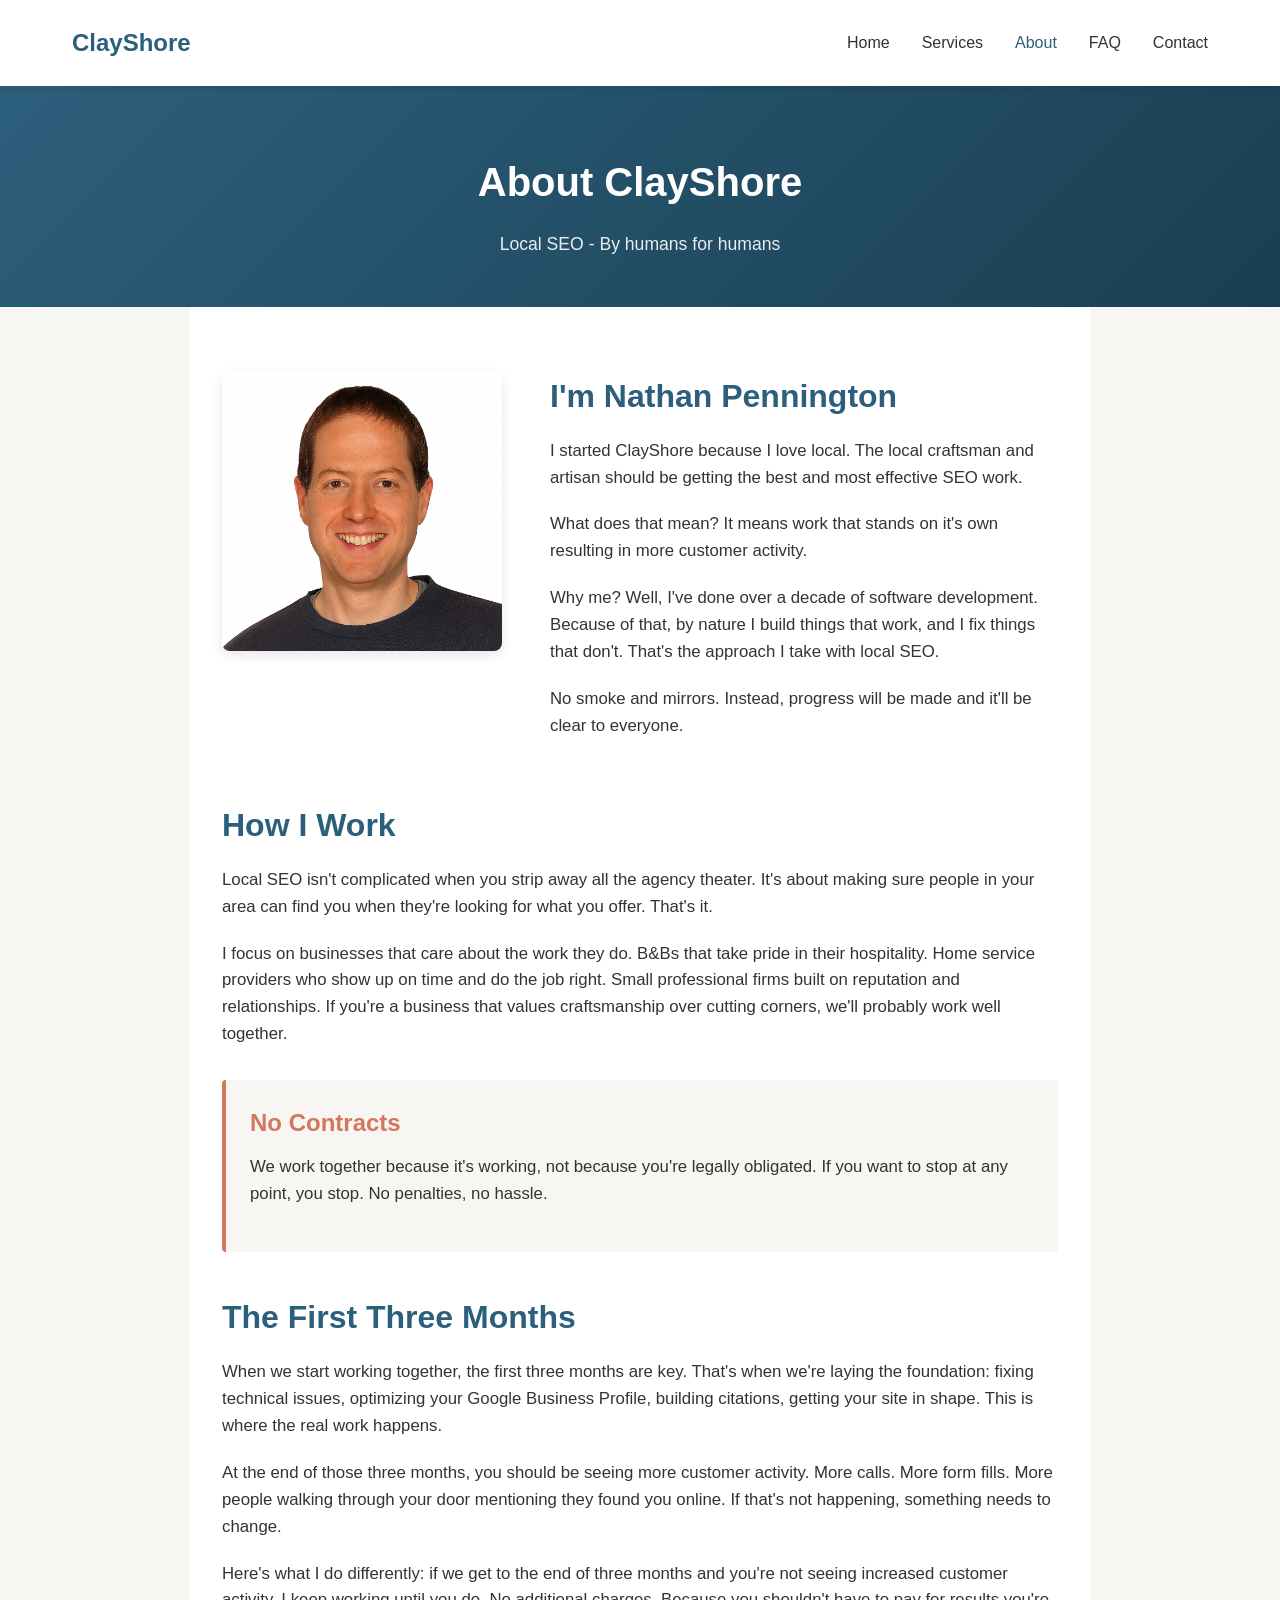
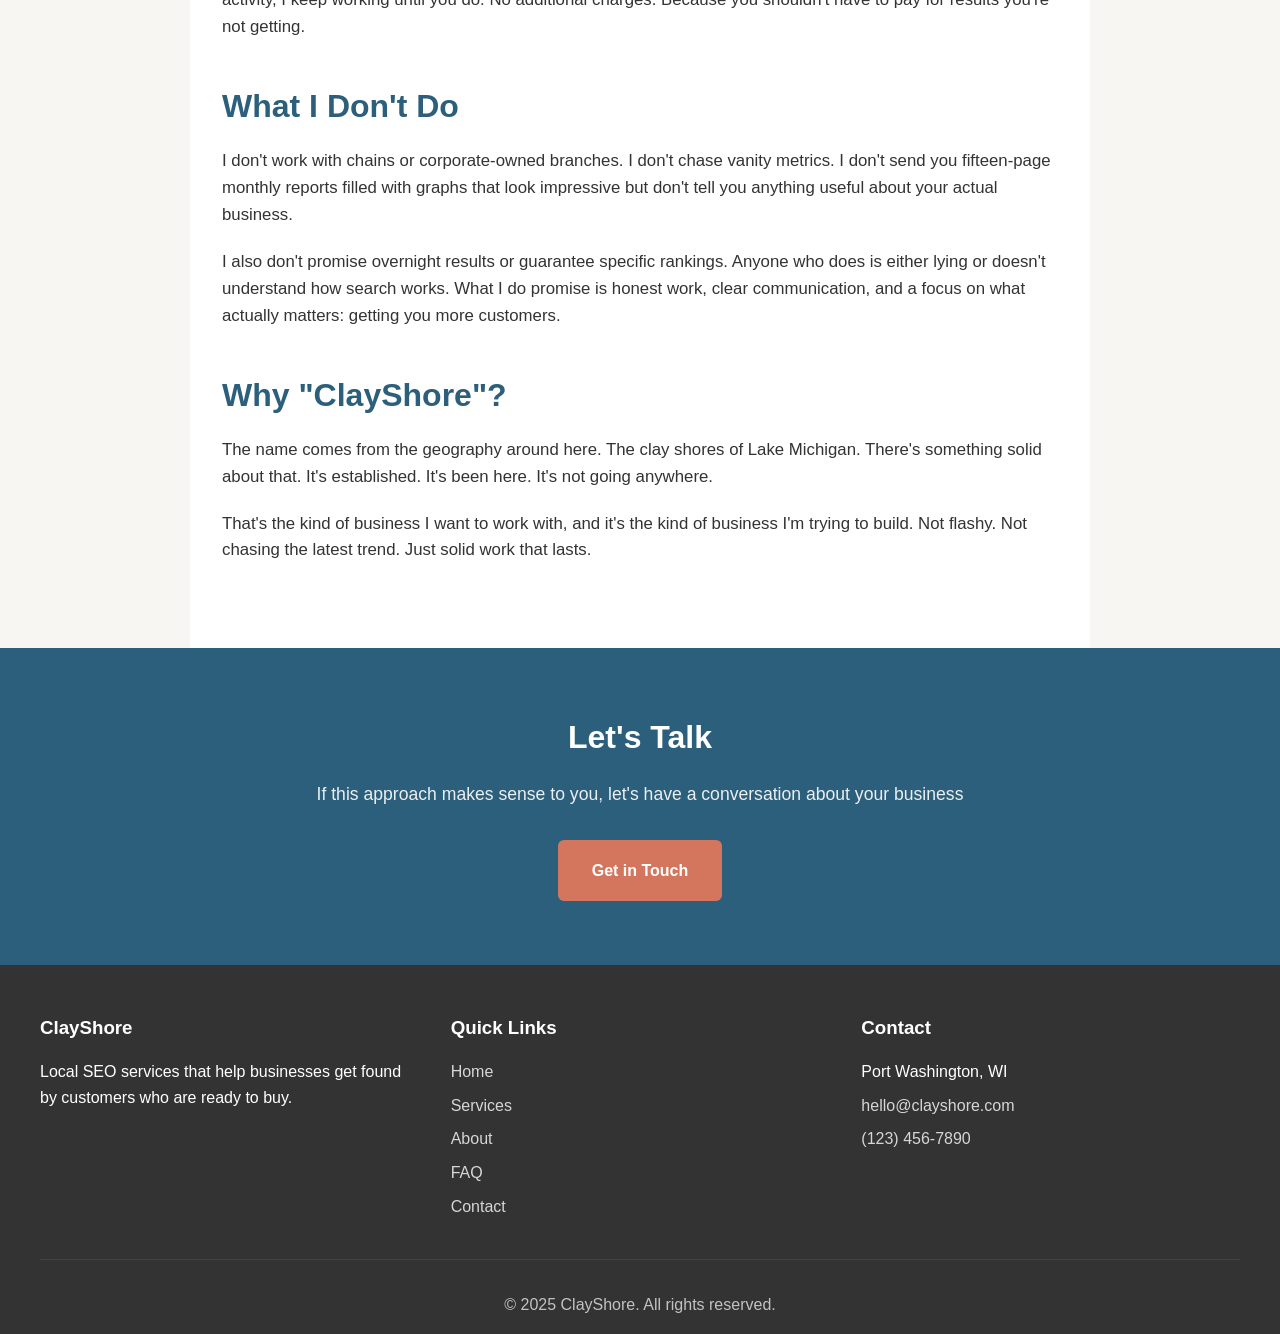
==== about.html @ 1bf5bde3 "init site" ====
<!DOCTYPE html>
<html lang="en">
<head>
    <meta charset="UTF-8">
    <meta name="viewport" content="width=device-width, initial-scale=1.0">
    <meta name="description" content="Learn about Nathan Pennington and ClayShore's approach to local SEO - no contracts, real results, and a commitment to your success.">
    <title>About | ClayShore Local SEO</title>
    <link rel="stylesheet" href="styles.css">
</head>
<body>
    <!-- ============================================
         NAVIGATION HEADER
         ============================================ -->
    <header>
        <nav>
            <a href="index.html" class="logo">ClayShore</a>
            <button class="menu-toggle" aria-label="Toggle menu">☰</button>
            <ul class="nav-links">
                <li><a href="index.html">Home</a></li>
                <li><a href="services.html">Services</a></li>
                <li><a href="about.html" class="active">About</a></li>
                <li><a href="faq.html">FAQ</a></li>
                <li><a href="contact.html">Contact</a></li>
            </ul>
        </nav>
    </header>

    <!-- ============================================
         PAGE HEADER
         ============================================ -->
    <section class="page-header">
        <h1>About ClayShore</h1>
        <p>Local SEO - By humans for humans</p>
    </section>

    <!-- ============================================
         MAIN CONTENT
         ============================================ -->
    <main class="main-content">
        <div class="profile-section">
            <img src="images/2019.png" alt="Nathan Pennington" class="profile-photo">
            <div class="profile-content">
                <h2>I'm Nathan Pennington</h2>
                <p>I started ClayShore because I love local. The local craftsman and artisan should be getting the best and most effective SEO work.</p> 
                <p>What does that mean? It means work that stands on it's own resulting in more customer activity.</p>
                <p>Why me? Well, I've done over a decade of software development. Because of that, by nature I build things that work, and I fix things that don't. That's the approach I take with local SEO.</p> 
                <p>No smoke and mirrors. Instead, progress will be made and it'll be clear to everyone.</p>
            </div>
        </div>

        <h2>How I Work</h2>
        <p>Local SEO isn't complicated when you strip away all the agency theater. It's about making sure people in your area can find you when they're looking for what you offer. That's it.</p>
        
        <p>I focus on businesses that care about the work they do. B&Bs that take pride in their hospitality. Home service providers who show up on time and do the job right. Small professional firms built on reputation and relationships. If you're a business that values craftsmanship over cutting corners, we'll probably work well together.</p>

        <div class="highlight-box">
            <h3>No Contracts</h3>
            <p>We work together because it's working, not because you're legally obligated. If you want to stop at any point, you stop. No penalties, no hassle.</p>
        </div>

        <h2>The First Three Months</h2>
        <p>When we start working together, the first three months are key. That's when we're laying the foundation: fixing technical issues, optimizing your Google Business Profile, building citations, getting your site in shape. This is where the real work happens.</p>

        <p>At the end of those three months, you should be seeing more customer activity. More calls. More form fills. More people walking through your door mentioning they found you online. If that's not happening, something needs to change.</p>

        <p>Here's what I do differently: if we get to the end of three months and you're not seeing increased customer activity, I keep working until you do. No additional charges. Because you shouldn't have to pay for results you're not getting.</p>

        <h2>What I Don't Do</h2>
        <p>I don't work with chains or corporate-owned branches. I don't chase vanity metrics. I don't send you fifteen-page monthly reports filled with graphs that look impressive but don't tell you anything useful about your actual business.</p>

        <p>I also don't promise overnight results or guarantee specific rankings. Anyone who does is either lying or doesn't understand how search works. What I do promise is honest work, clear communication, and a focus on what actually matters: getting you more customers.</p>

        <h2>Why "ClayShore"?</h2>
        <p>The name comes from the geography around here. The clay shores of Lake Michigan. There's something solid about that. It's established. It's been here. It's not going anywhere.</p>

        <p>That's the kind of business I want to work with, and it's the kind of business I'm trying to build. Not flashy. Not chasing the latest trend. Just solid work that lasts.</p>
    </main>

    <!-- ============================================
         PAGE CTA
         ============================================ -->
    <section class="page-cta">
        <h2>Let's Talk</h2>
        <p>If this approach makes sense to you, let's have a conversation about your business</p>
        <a href="contact.html" class="btn">Get in Touch</a>
    </section>

    <!-- ============================================
         FOOTER
         ============================================ -->
    <footer>
        <div class="footer-content">
            <div class="footer-section">
                <h3>ClayShore</h3>
                <p>Local SEO services that help businesses get found by customers who are ready to buy.</p>
            </div>
            
            <div class="footer-section">
                <h3>Quick Links</h3>
                <ul>
                    <li><a href="index.html">Home</a></li>
                    <li><a href="services.html">Services</a></li>
                    <li><a href="about.html">About</a></li>
                    <li><a href="faq.html">FAQ</a></li>
                    <li><a href="contact.html">Contact</a></li>
                </ul>
            </div>
            
            <div class="footer-section">
                <h3>Contact</h3>
                <ul>
                    <li>Port Washington, WI</li>
                    <li><a href="mailto:hello@clayshore.com">hello@clayshore.com</a></li>
                    <li><a href="tel:+1234567890">(123) 456-7890</a></li>
                </ul>
            </div>
        </div>
        
        <div class="footer-bottom">
            <p>&copy; 2025 ClayShore. All rights reserved.</p>
        </div>
    </footer>

<script src="script.js"></script>
</body>
</html>
---- styles.css ----
:root {
    --primary-blue: #2C5F7C;
    --secondary-terracotta: #D4765E;
    --accent-sage: #8FA998;
    --neutral-dark: #333333;
    --neutral-light: #F8F6F3;
    --white: #FFFFFF;
}

* {
    margin: 0;
    padding: 0;
    box-sizing: border-box;
}

body {
    font-family: -apple-system, BlinkMacSystemFont, 'Segoe UI', 'Roboto', 'Oxygen', 'Ubuntu', sans-serif;
    color: var(--neutral-dark);
    background-color: var(--neutral-light);
    line-height: 1.6;
}

 /* ============================================
    NAVIGATION - Identical to home page
    ============================================ */
header {
    background-color: var(--white);
    box-shadow: 0 2px 8px rgba(0,0,0,0.1);
    position: sticky;
    top: 0;
    z-index: 1000;
}

nav {
    max-width: 1200px;
    margin: 0 auto;
    padding: 1.5rem 2rem;
    display: flex;
    justify-content: space-between;
    align-items: center;
}

.logo {
    font-size: 1.5rem;
    font-weight: 700;
    color: var(--primary-blue);
    text-decoration: none;
}

.nav-links {
    display: flex;
    gap: 2rem;
    list-style: none;
}

.nav-links a {
    color: var(--neutral-dark);
    text-decoration: none;
    font-weight: 500;
    transition: color 0.3s ease;
}

.nav-links a:hover,
.nav-links a.active {
    color: var(--primary-blue);
}

.menu-toggle {
    display: none;
    background: none;
    border: none;
    font-size: 1.5rem;
    cursor: pointer;
    color: var(--primary-blue);
}

 /* ============================================
    PAGE HEADER
    Smaller, cleaner header for internal pages
    No need for the big hero treatment on every page
    ============================================ */
.page-header {
    background: linear-gradient(135deg, var(--primary-blue) 0%, #1a3f52 100%);
    color: var(--white);
    padding: 4rem 2rem 3rem;
    text-align: center;
}

.page-header h1 {
    font-size: 2.5rem;
    margin-bottom: 1rem;
}

.page-header p {
    font-size: 1.1rem;
    opacity: 0.9;
    max-width: 700px;
    margin: 0 auto;
}

/* ============================================
    MAIN CONTENT AREA
    Flexible content container for any page type
    ============================================ */
.main-content {
    max-width: 900px;
    margin: 0 auto;
    padding: 4rem 2rem;
    background-color: var(--white);
}

/* Content styling for readability */
.main-content h2 {
    color: var(--primary-blue);
    font-size: 2rem;
    margin-top: 2.5rem;
    margin-bottom: 1rem;
}

.main-content h2:first-child {
    margin-top: 0;
}

.main-content h3 {
    color: var(--primary-blue);
    font-size: 1.5rem;
    margin-top: 2rem;
    margin-bottom: 0.75rem;
}

.main-content p {
    margin-bottom: 1.25rem;
    font-size: 1.05rem;
}

.main-content ul,
.main-content ol {
    margin-bottom: 1.5rem;
    margin-left: 2rem;
}

.main-content li {
    margin-bottom: 0.5rem;
}

/* ============================================
    HIGHLIGHT BOX
    Used for important callouts or key information
    ============================================ */
.highlight-box {
    background-color: var(--neutral-light);
    border-left: 4px solid var(--secondary-terracotta);
    padding: 1.5rem;
    margin: 2rem 0;
    border-radius: 4px;
}

.highlight-box h3 {
    margin-top: 0;
    color: var(--secondary-terracotta);
}

/* ============================================
    PROFILE SECTION
    For about page with photo
    ============================================ */
.profile-section {
    display: flex;
    gap: 3rem;
    align-items: flex-start;
    margin-bottom: 2rem;
}

.profile-photo {
    flex-shrink: 0;
    width: 280px;
    border-radius: 8px;
    box-shadow: 0 4px 12px rgba(0,0,0,0.1);
}

.profile-content {
    flex-grow: 1;
}

/* ============================================
    INFO CARDS
    Flexible card layout for services, features, etc.
    ============================================ */
.info-cards {
    display: grid;
    grid-template-columns: repeat(auto-fit, minmax(280px, 1fr));
    gap: 2rem;
    margin: 2rem 0;
}

.info-card {
    background-color: var(--neutral-light);
    padding: 1.5rem;
    border-radius: 8px;
    transition: transform 0.3s ease;
}

.info-card:hover {
    transform: translateY(-3px);
}

.info-card h3 {
    margin-top: 0;
    color: var(--primary-blue);
}

/* ============================================
    CONTACT FORM STYLES
    For use on contact page
    ============================================ */
.contact-form {
    max-width: 600px;
    margin: 2rem auto;
}

.form-group {
    margin-bottom: 1.5rem;
}

.form-group label {
    display: block;
    margin-bottom: 0.5rem;
    font-weight: 500;
    color: var(--neutral-dark);
}

.form-group input,
.form-group textarea,
.form-group select {
    width: 100%;
    padding: 0.75rem;
    border: 1px solid #ddd;
    border-radius: 4px;
    font-size: 1rem;
    font-family: inherit;
}

.form-group textarea {
    min-height: 150px;
    resize: vertical;
}

/* ============================================
    BUTTONS & CALLS TO ACTION
    ============================================ */
.btn {
    display: inline-block;
    padding: 1rem 2rem;
    background-color: var(--secondary-terracotta);
    color: var(--white);
    text-decoration: none;
    border-radius: 4px;
    font-weight: 600;
    transition: background-color 0.3s ease;
    border: none;
    cursor: pointer;
    font-size: 1rem;
}

.btn:hover {
    background-color: #c06550;
}

.btn-secondary {
    background-color: var(--primary-blue);
}

.btn-secondary:hover {
    background-color: #1f4558;
}

/* ============================================
    PAGE CTA SECTION
    Optional section for end-of-page conversion
    ============================================ */
.page-cta {
    background-color: var(--primary-blue);
    color: var(--white);
    padding: 4rem 2rem;
    text-align: center;
}

.page-cta h2 {
    font-size: 2rem;
    margin-bottom: 1rem;
}

.page-cta p {
    font-size: 1.1rem;
    margin-bottom: 2rem;
    opacity: 0.9;
}

/* ============================================
    FAQ ACCORDION STYLES
    For use on FAQ page
    ============================================ */
.faq-item {
    margin-bottom: 1rem;
    border: 1px solid #e0e0e0;
    border-radius: 4px;
    overflow: hidden;
}

.faq-question {
    width: 100%;
    padding: 1.25rem;
    background-color: var(--white);
    border: none;
    text-align: left;
    font-size: 1.1rem;
    font-weight: 600;
    color: var(--primary-blue);
    cursor: pointer;
    display: flex;
    justify-content: space-between;
    align-items: center;
    transition: background-color 0.3s ease;
}

.faq-question:hover {
    background-color: var(--neutral-light);
}

.faq-question::after {
    content: '+';
    font-size: 1.5rem;
    transition: transform 0.3s ease;
}

.faq-question.active::after {
    transform: rotate(45deg);
}

.faq-answer {
    max-height: 0;
    overflow: hidden;
    transition: max-height 0.3s ease;
    background-color: var(--neutral-light);
}

.faq-answer.active {
    max-height: 500px;
}

.faq-answer-content {
    padding: 1.25rem;
}

/* ============================================
    FOOTER
    ============================================ */
footer {
    background-color: var(--neutral-dark);
    color: var(--white);
    padding: 3rem 2rem 1rem;
}

.footer-content {
    max-width: 1200px;
    margin: 0 auto;
    display: grid;
    grid-template-columns: repeat(auto-fit, minmax(250px, 1fr));
    gap: 2rem;
    margin-bottom: 2rem;
}

.footer-section h3 {
    color: var(--white);
    margin-bottom: 1rem;
}

.footer-section ul {
    list-style: none;
}

.footer-section ul li {
    margin-bottom: 0.5rem;
}

.footer-section a {
    color: var(--white);
    text-decoration: none;
    opacity: 0.8;
    transition: opacity 0.3s ease;
}

.footer-section a:hover {
    opacity: 1;
}

.footer-bottom {
    max-width: 1200px;
    margin: 0 auto;
    padding-top: 2rem;
    border-top: 1px solid rgba(255,255,255,0.1);
    text-align: center;
    opacity: 0.7;
}

 /* ============================================
    HERO SECTION
    The first thing visitors see - needs to be compelling
    ============================================ */
.hero {
    background: linear-gradient(135deg, var(--primary-blue) 0%, #1a3f52 100%);
    color: var(--white);
    padding: 6rem 2rem;
    text-align: center;
}

.hero-content {
    max-width: 800px;
    margin: 0 auto;
}

.hero h1 {
    font-size: 3rem;
    margin-bottom: 1.5rem;
    line-height: 1.2;
}

.hero p {
    font-size: 1.25rem;
    margin-bottom: 2rem;
    opacity: 0.95;
}

/* ============================================
    BUTTONS
    Primary uses terracotta for high visibility CTAs
    Secondary uses outline style for less prominent actions
    ============================================ */
.btn {
    display: inline-block;
    padding: 1rem 2rem;
    border-radius: 6px;
    text-decoration: none;
    font-weight: 600;
    transition: all 0.3s ease;
    border: 2px solid transparent;
}

.btn-primary {
    background-color: var(--secondary-terracotta);
    color: var(--white);
}

.btn-primary:hover {
    background-color: #c26450;
    transform: translateY(-2px);
    box-shadow: 0 4px 12px rgba(212, 118, 94, 0.3);
}

.btn-secondary {
    background-color: transparent;
    color: var(--white);
    border-color: var(--white);
}

.btn-secondary:hover {
    background-color: var(--white);
    color: var(--primary-blue);
}

.hero-buttons {
    display: flex;
    gap: 1rem;
    justify-content: center;
    flex-wrap: wrap;
}

/* ============================================
    CONTAINER - Used throughout for consistent max-width
    ============================================ */
.container {
    max-width: 1200px;
    margin: 0 auto;
    padding: 4rem 2rem;
}

/* ============================================
    SERVICES SECTION
    Grid layout that adapts from 3 columns to 1 on mobile
    ============================================ */
.services {
    background-color: var(--white);
}

.section-title {
    text-align: center;
    font-size: 2.5rem;
    color: var(--primary-blue);
    margin-bottom: 1rem;
}

.section-subtitle {
    text-align: center;
    font-size: 1.1rem;
    color: var(--neutral-dark);
    opacity: 0.8;
    margin-bottom: 3rem;
}

.services-grid {
    display: grid;
    grid-template-columns: repeat(auto-fit, minmax(280px, 1fr));
    gap: 2rem;
    margin-top: 3rem;
}

.service-card {
    background-color: var(--neutral-light);
    padding: 2rem;
    border-radius: 8px;
    transition: transform 0.3s ease, box-shadow 0.3s ease;
}

.service-card:hover {
    transform: translateY(-5px);
    box-shadow: 0 8px 20px rgba(0,0,0,0.1);
}

.service-icon {
    font-size: 3rem;
    margin-bottom: 1rem;
}

.service-card h3 {
    color: var(--primary-blue);
    margin-bottom: 1rem;
    font-size: 1.4rem;
}

.service-card p {
    color: var(--neutral-dark);
    opacity: 0.85;
}

/* ============================================
    WHY CHOOSE US SECTION
    Alternating layout that creates visual interest
    ============================================ */
.why-choose {
    background-color: var(--neutral-light);
}

.features-list {
    display: grid;
    grid-template-columns: repeat(auto-fit, minmax(300px, 1fr));
    gap: 2.5rem;
    margin-top: 3rem;
}

.feature {
    display: flex;
    gap: 1.5rem;
}

.feature-icon {
    flex-shrink: 0;
    width: 50px;
    height: 50px;
    background-color: var(--accent-sage);
    color: var(--white);
    border-radius: 50%;
    display: flex;
    align-items: center;
    justify-content: center;
    font-size: 1.5rem;
    font-weight: bold;
}

.feature-content h3 {
    color: var(--primary-blue);
    margin-bottom: 0.5rem;
    font-size: 1.3rem;
}

.feature-content p {
    color: var(--neutral-dark);
    opacity: 0.85;
}

/* ============================================
    CALL TO ACTION SECTION
    High-contrast section to drive conversions
    ============================================ */
.cta {
    background: linear-gradient(135deg, var(--secondary-terracotta) 0%, #c26450 100%);
    color: var(--white);
    text-align: center;
}

.cta h2 {
    font-size: 2.5rem;
    margin-bottom: 1rem;
}

.cta p {
    font-size: 1.2rem;
    margin-bottom: 2rem;
    opacity: 0.95;
}

.cta .btn-secondary {
    background-color: var(--white);
    color: var(--secondary-terracotta);
    border-color: var(--white);
}

.cta .btn-secondary:hover {
    background-color: transparent;
    color: var(--white);
    border-color: var(--white);
}

/* ============================================
    RESPONSIVE DESIGN
    ============================================ */
@media (max-width: 768px) {
    .nav-links {
        display: none;
        position: absolute;
        top: 100%;
        left: 0;
        right: 0;
        background-color: var(--white);
        flex-direction: column;
        padding: 1rem 2rem;
        box-shadow: 0 4px 8px rgba(0,0,0,0.1);
    }
    
    .nav-links.active {
        display: flex;
    }
    
    .menu-toggle {
        display: block;
    }
    
    .profile-section {
        flex-direction: column;
        align-items: center;
        text-align: center;
    }

    .profile-content p{
        text-align: left;
    }
    
    .profile-photo {
        width: 200px;
    }
    
    .main-content h2 {
        font-size: 1.6rem;
    }
}
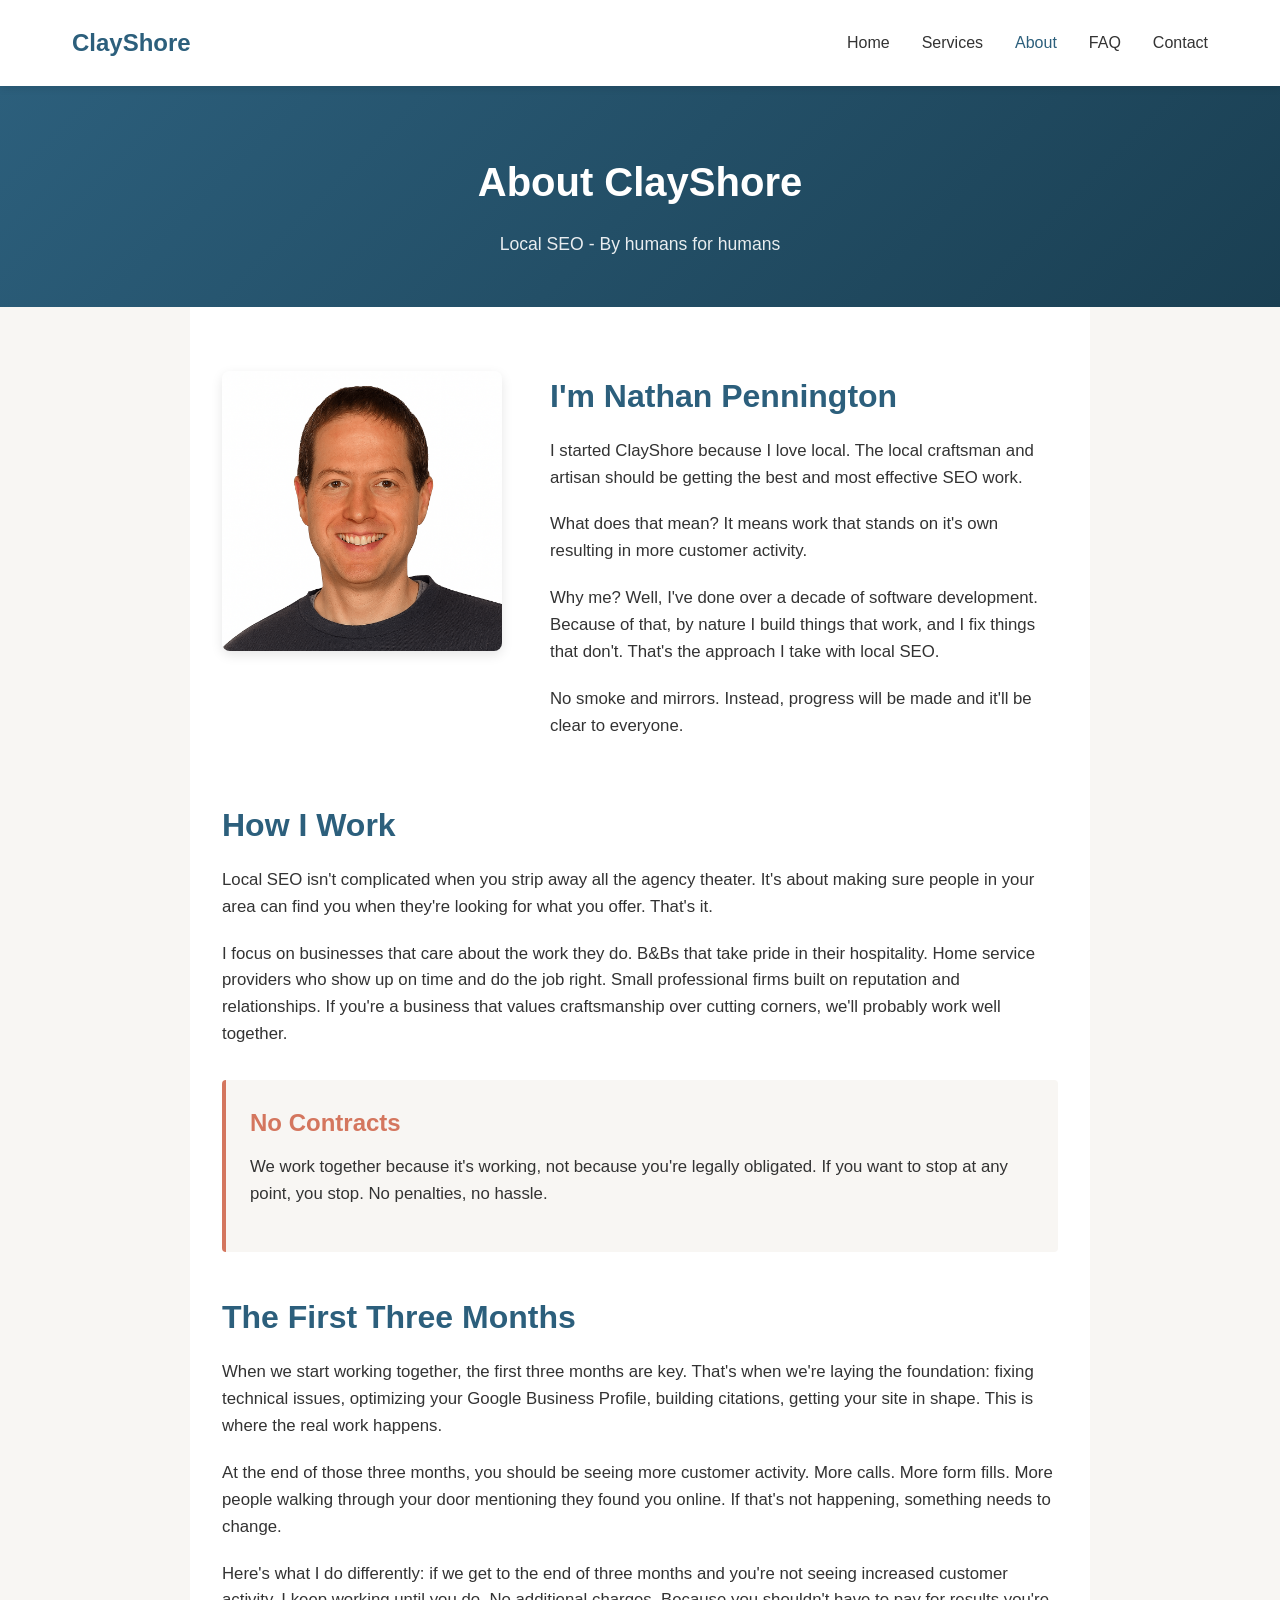
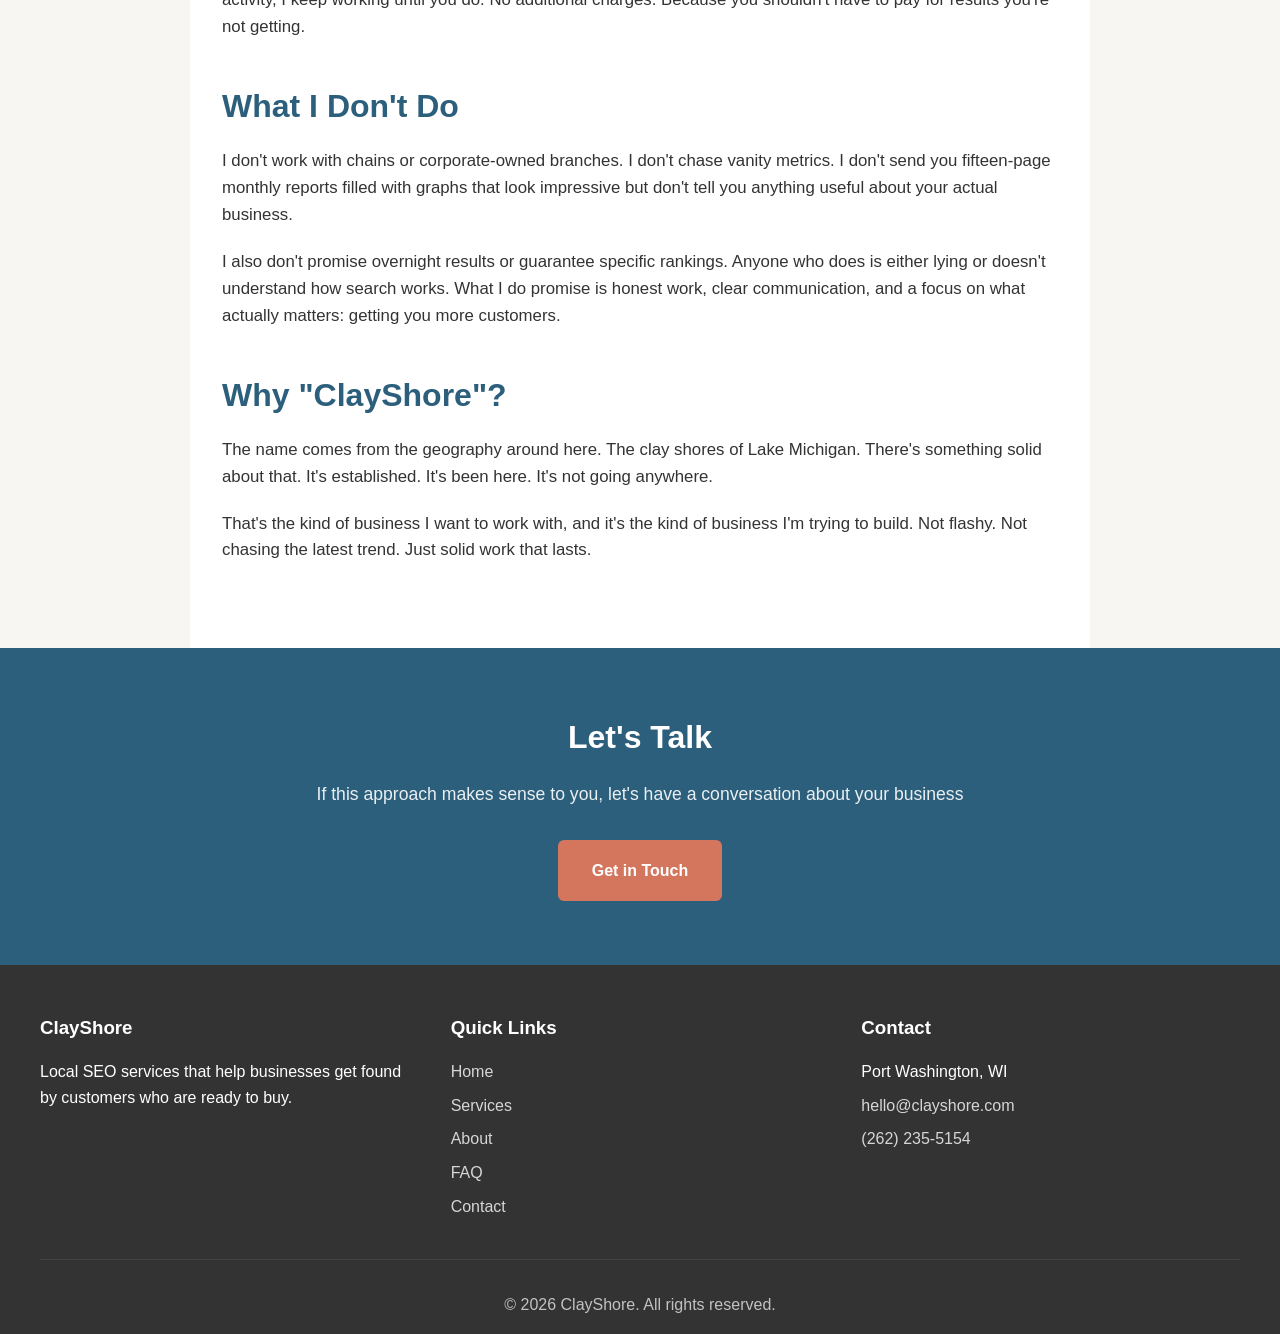
==== commit 7a1825a1: "phone and image updates" ====
--- a/about.html
+++ b/about.html
@@ -111,13 +111,13 @@
                 <ul>
                     <li>Port Washington, WI</li>
                     <li><a href="mailto:hello@clayshore.com">hello@clayshore.com</a></li>
-                    <li><a href="tel:+1234567890">(123) 456-7890</a></li>
+                    <li><a href="tel:+12622355154">(262) 235-5154</a></li>
                 </ul>
             </div>
         </div>
         
         <div class="footer-bottom">
-            <p>&copy; 2025 ClayShore. All rights reserved.</p>
+            <p>&copy; <span id="current-year">2025</span> ClayShore. All rights reserved.</p>
         </div>
     </footer>
 
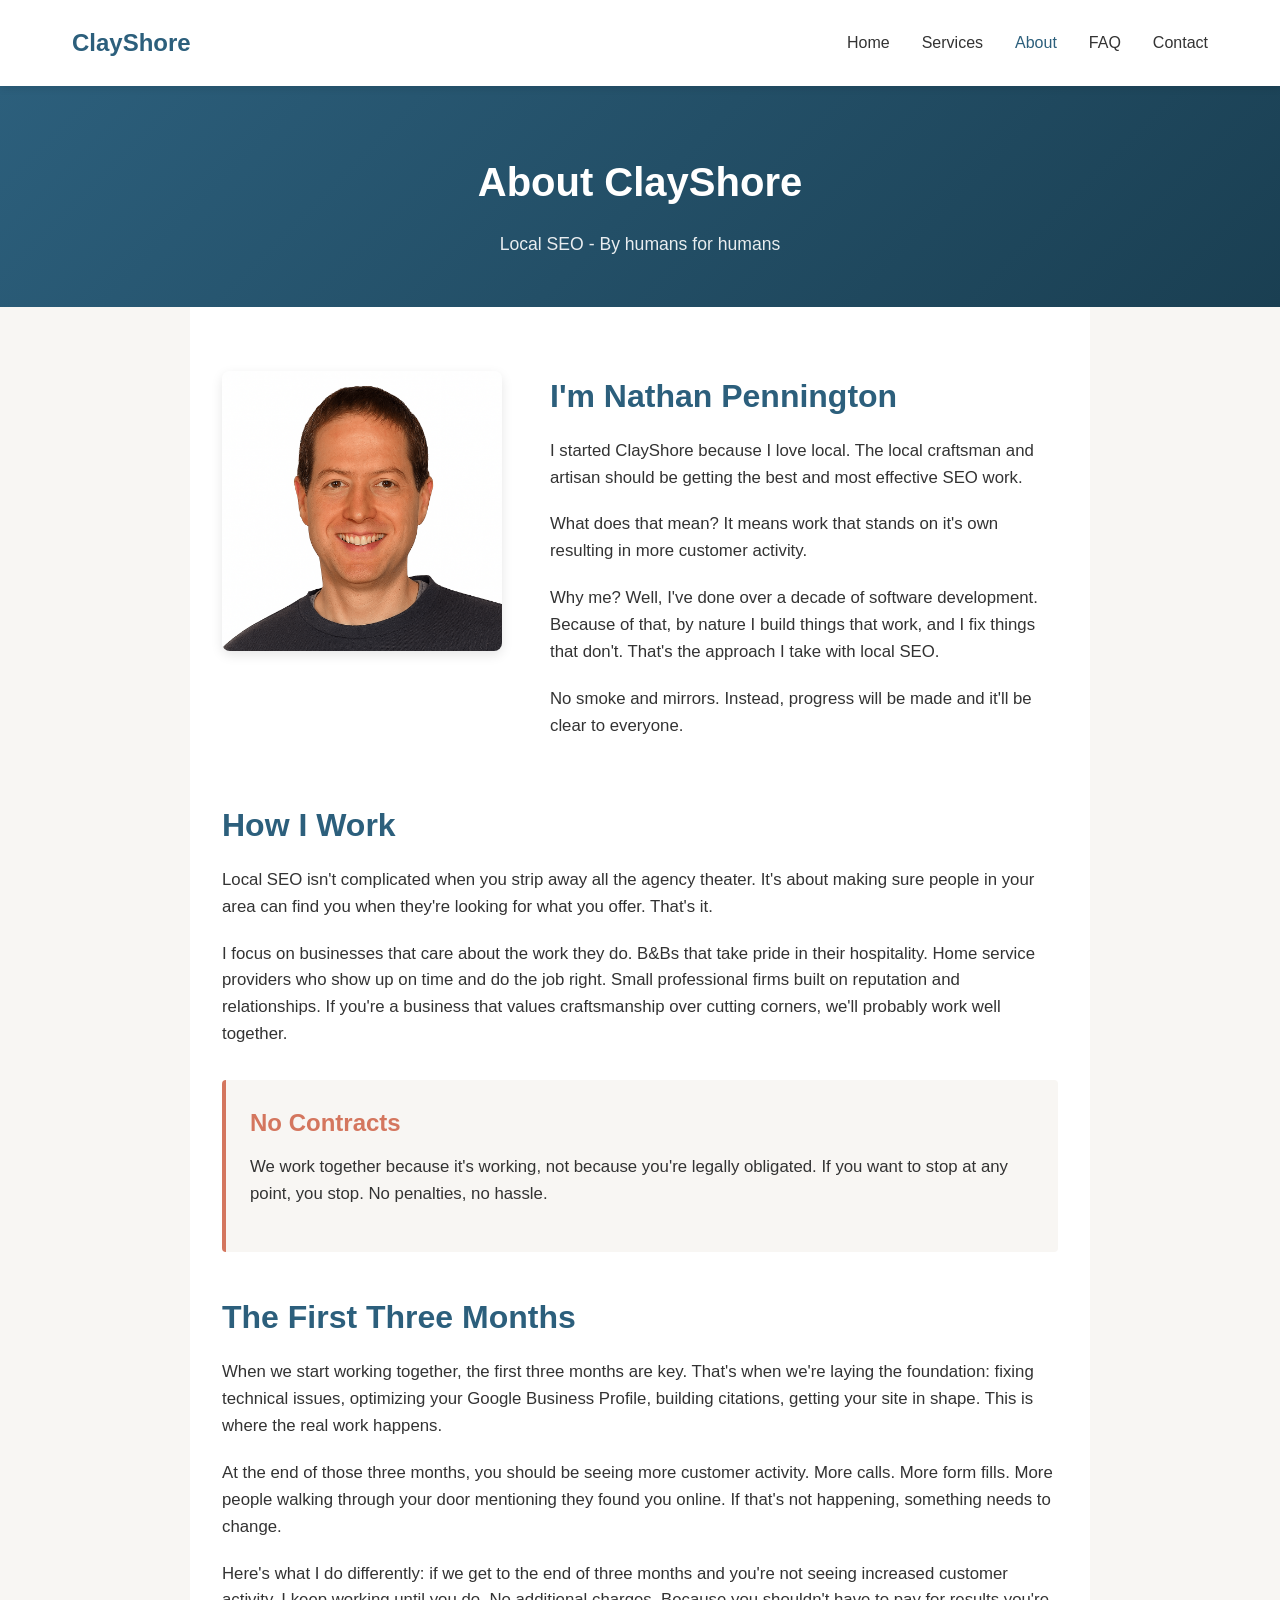
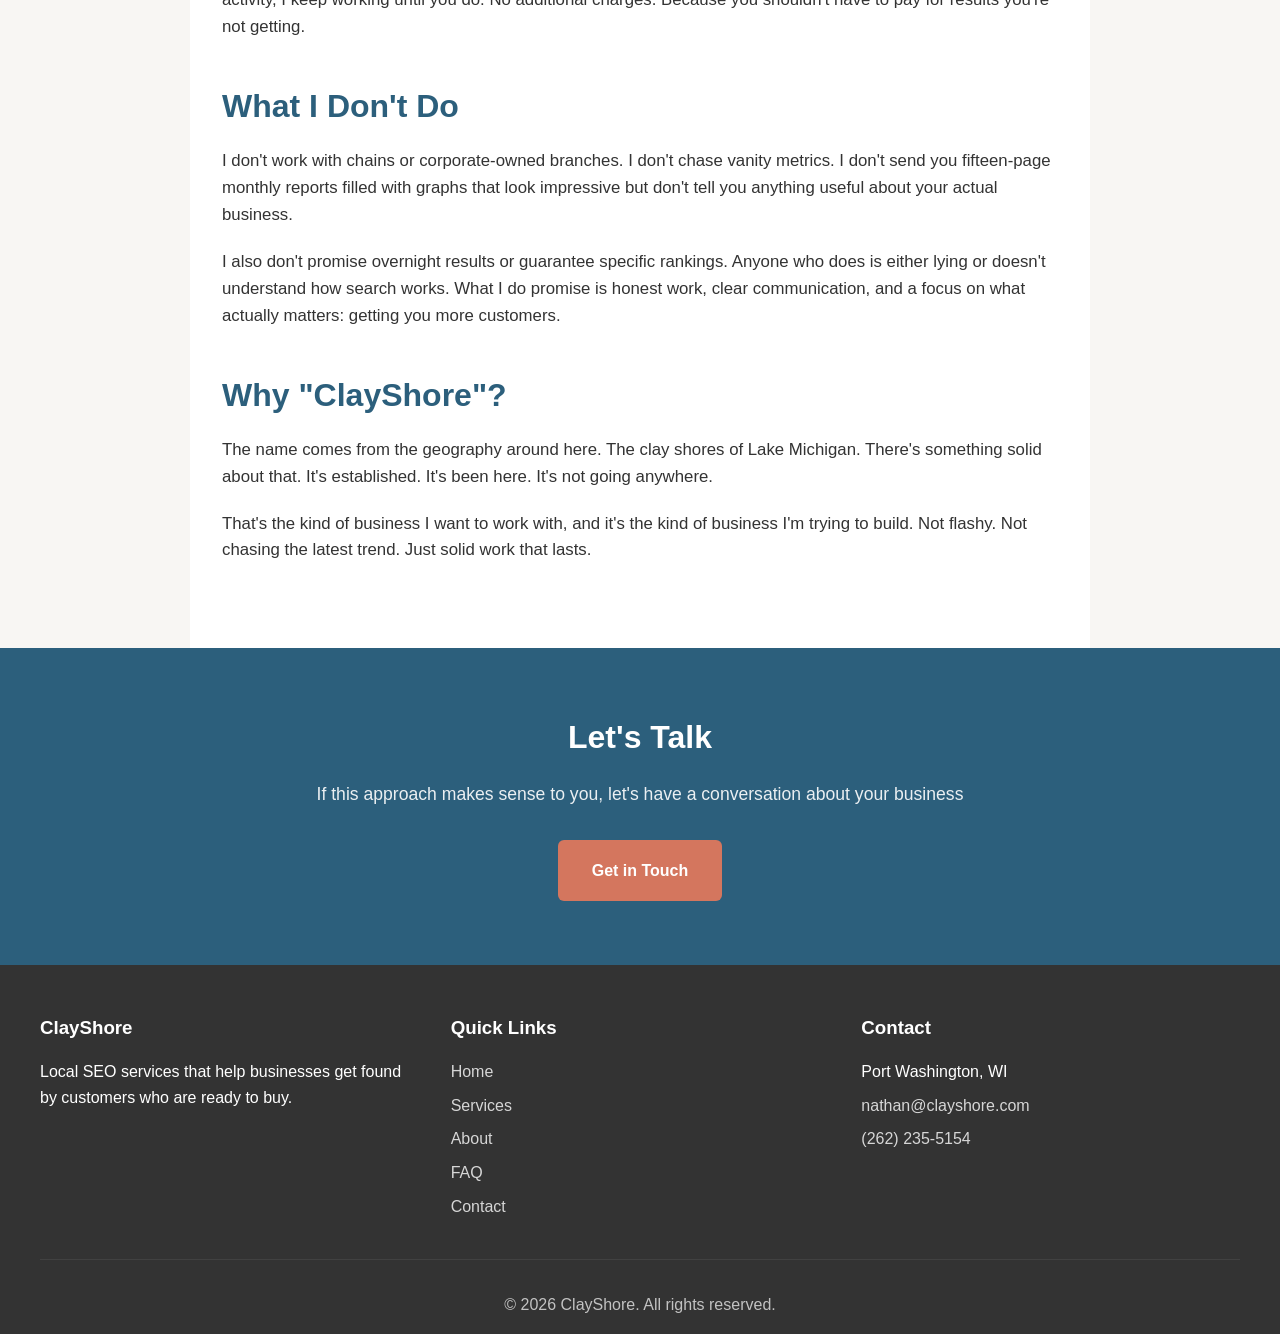
==== commit d01ccef0: "email update" ====
--- a/about.html
+++ b/about.html
@@ -110,7 +110,7 @@
                 <h3>Contact</h3>
                 <ul>
                     <li>Port Washington, WI</li>
-                    <li><a href="mailto:hello@clayshore.com">hello@clayshore.com</a></li>
+                    <li><a href="mailto:nathan@clayshore.com">nathan@clayshore.com</a></li>
                     <li><a href="tel:+12622355154">(262) 235-5154</a></li>
                 </ul>
             </div>
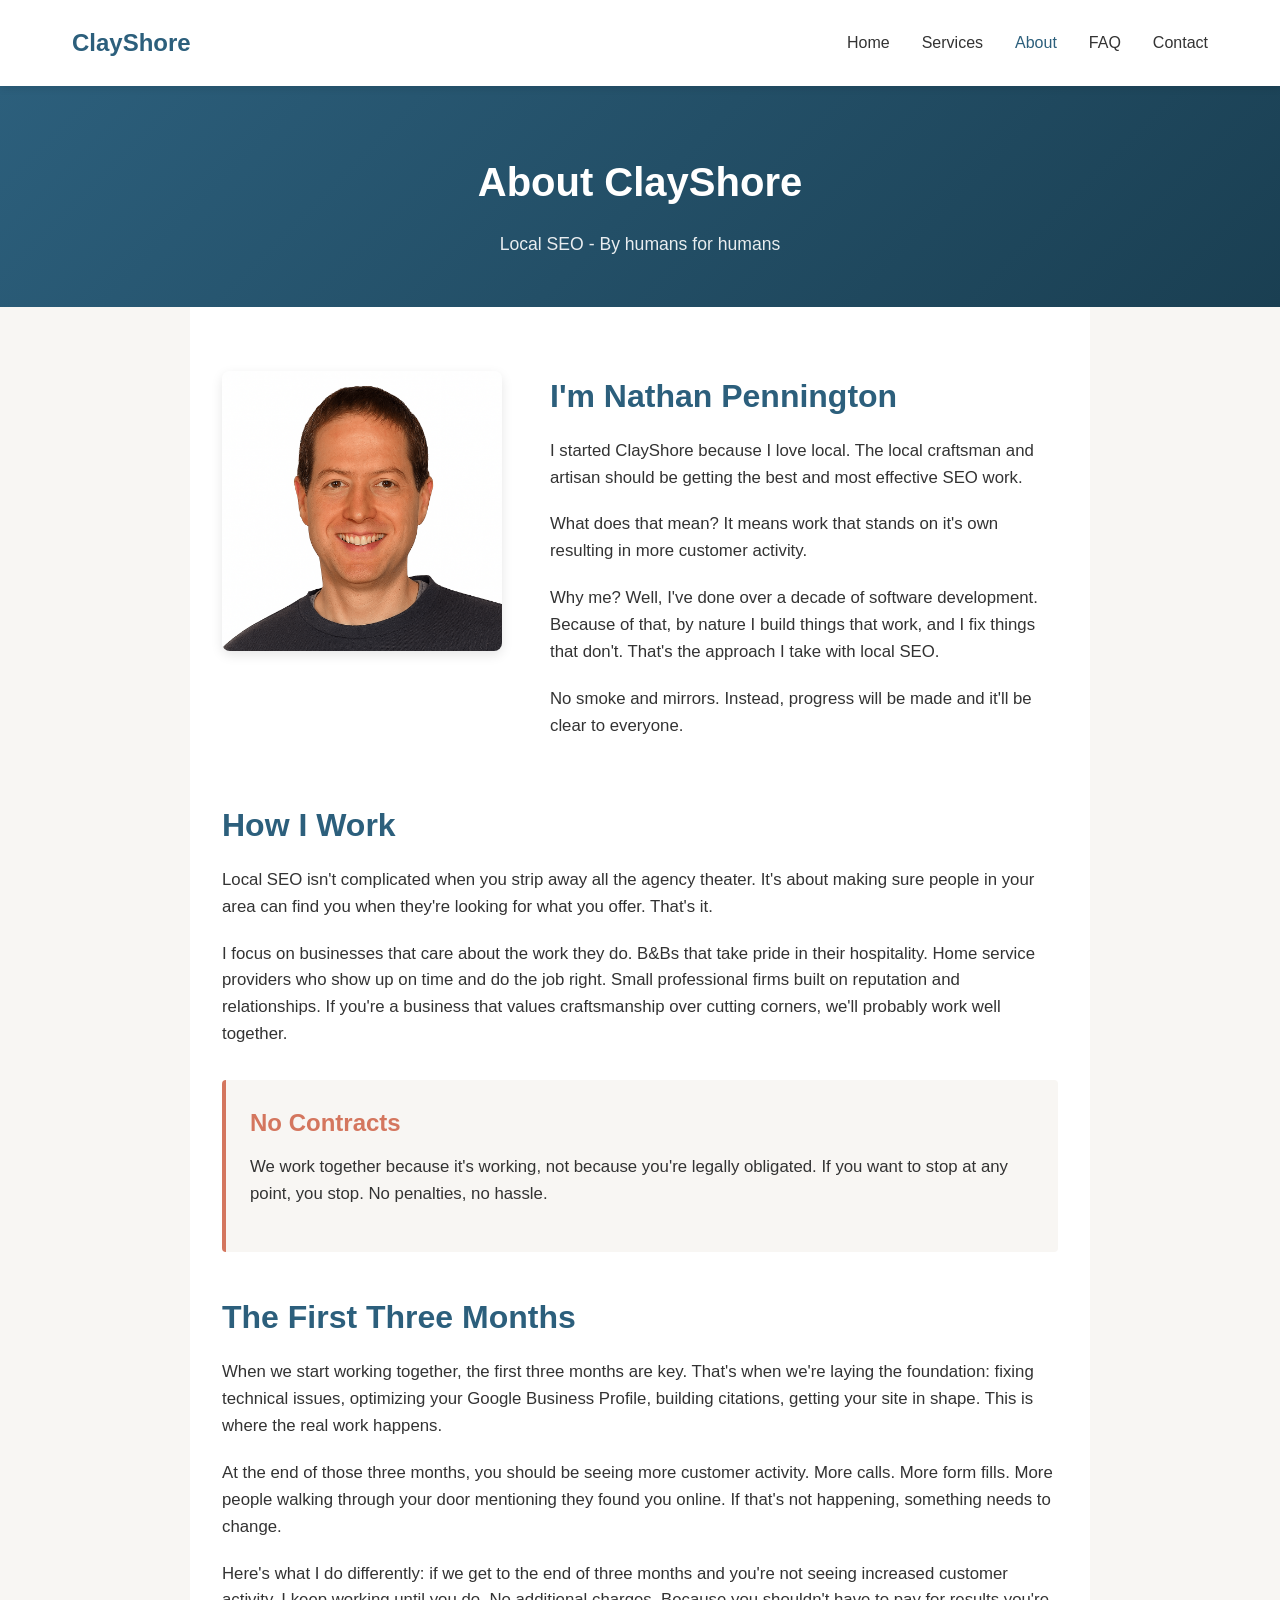
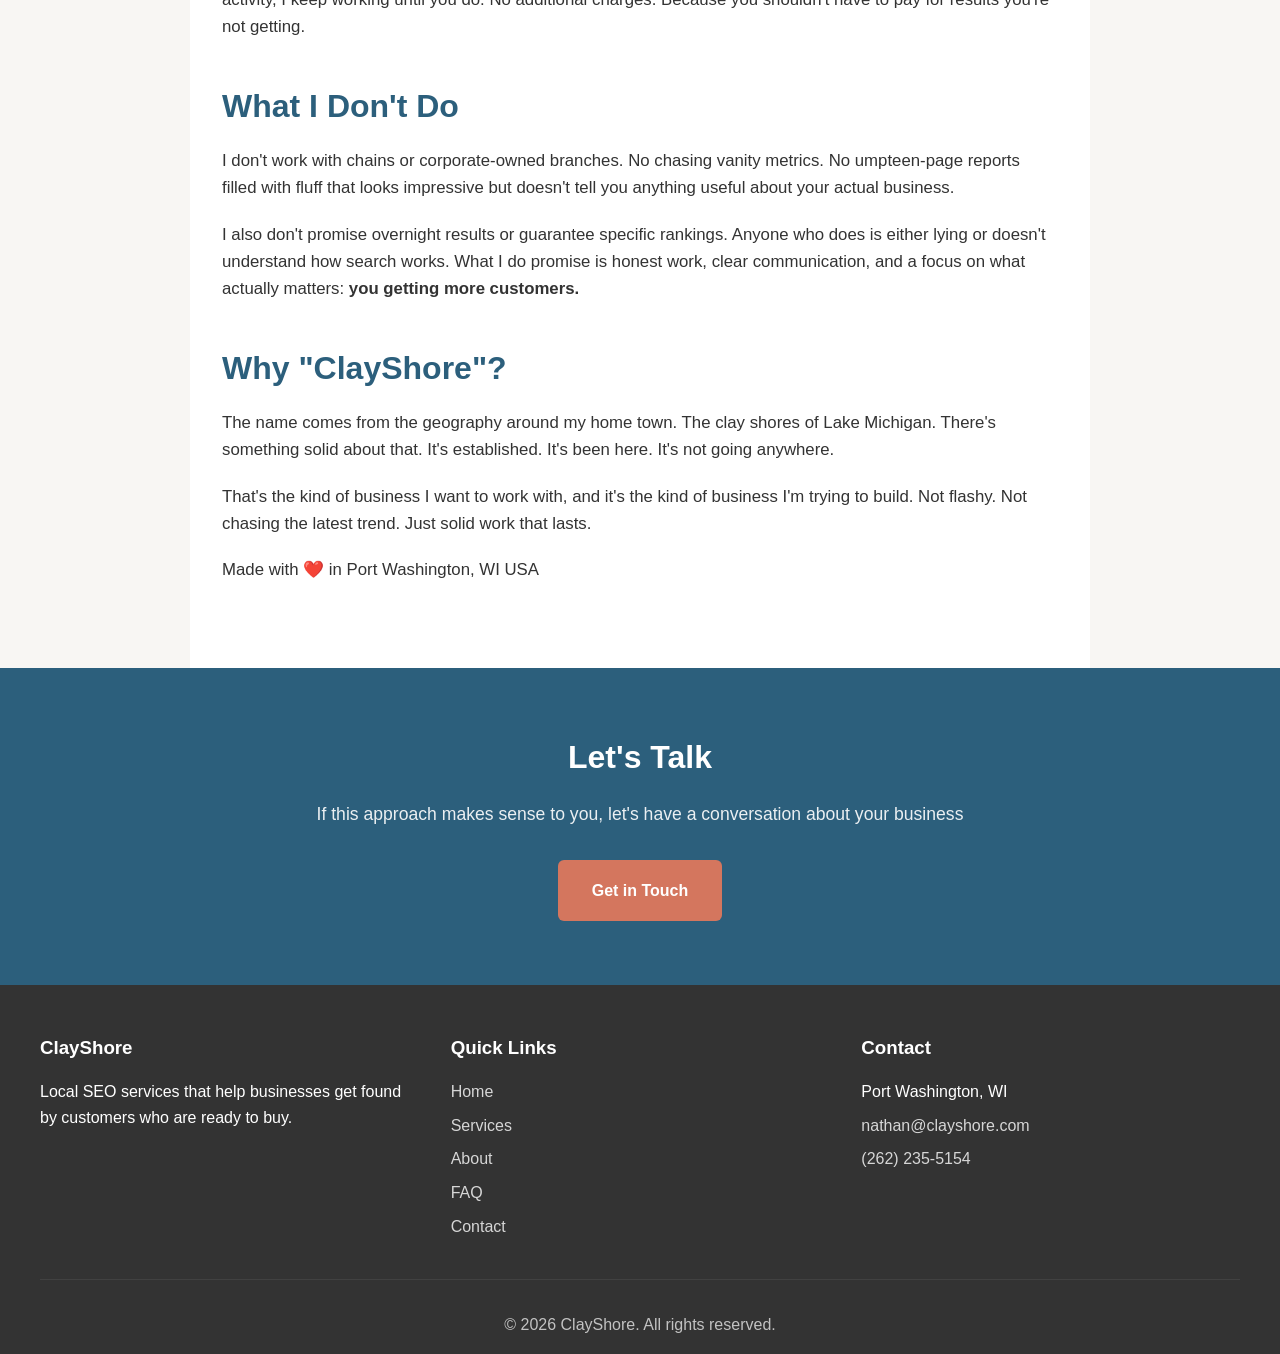
==== commit 6fc56531: "updates to content" ====
--- a/about.html
+++ b/about.html
@@ -3,8 +3,8 @@
 <head>
     <meta charset="UTF-8">
     <meta name="viewport" content="width=device-width, initial-scale=1.0">
-    <meta name="description" content="Learn about Nathan Pennington and ClayShore's approach to local SEO - no contracts, real results, and a commitment to your success.">
-    <title>About | ClayShore Local SEO</title>
+    <meta name="description" content="About ClayShore's approach to local SEO - no contracts, real results, and a commitment to your success.">
+    <title>About | ClayShore Local SEO in Port Washington, WI</title>
     <link rel="stylesheet" href="styles.css">
 </head>
 <body>
@@ -38,7 +38,7 @@
          ============================================ -->
     <main class="main-content">
         <div class="profile-section">
-            <img src="images/2019.png" alt="Nathan Pennington" class="profile-photo">
+            <img src="images/nathan.png" alt="Nathan Pennington" class="profile-photo">
             <div class="profile-content">
                 <h2>I'm Nathan Pennington</h2>
                 <p>I started ClayShore because I love local. The local craftsman and artisan should be getting the best and most effective SEO work.</p> 
@@ -66,14 +66,16 @@
         <p>Here's what I do differently: if we get to the end of three months and you're not seeing increased customer activity, I keep working until you do. No additional charges. Because you shouldn't have to pay for results you're not getting.</p>
 
         <h2>What I Don't Do</h2>
-        <p>I don't work with chains or corporate-owned branches. I don't chase vanity metrics. I don't send you fifteen-page monthly reports filled with graphs that look impressive but don't tell you anything useful about your actual business.</p>
+        <p>I don't work with chains or corporate-owned branches. No chasing vanity metrics. No umpteen-page reports filled with fluff that looks impressive but doesn't tell you anything useful about your actual business.</p>
 
-        <p>I also don't promise overnight results or guarantee specific rankings. Anyone who does is either lying or doesn't understand how search works. What I do promise is honest work, clear communication, and a focus on what actually matters: getting you more customers.</p>
+        <p>I also don't promise overnight results or guarantee specific rankings. Anyone who does is either lying or doesn't understand how search works. What I do promise is honest work, clear communication, and a focus on what actually matters: <strong>you getting more customers.</strong></p>
 
         <h2>Why "ClayShore"?</h2>
-        <p>The name comes from the geography around here. The clay shores of Lake Michigan. There's something solid about that. It's established. It's been here. It's not going anywhere.</p>
+        <p>The name comes from the geography around my home town. The clay shores of Lake Michigan. There's something solid about that. It's established. It's been here. It's not going anywhere.</p>
 
         <p>That's the kind of business I want to work with, and it's the kind of business I'm trying to build. Not flashy. Not chasing the latest trend. Just solid work that lasts.</p>
+        
+        <p>Made with ❤️ in Port Washington, WI USA</p>
     </main>
 
     <!-- ============================================
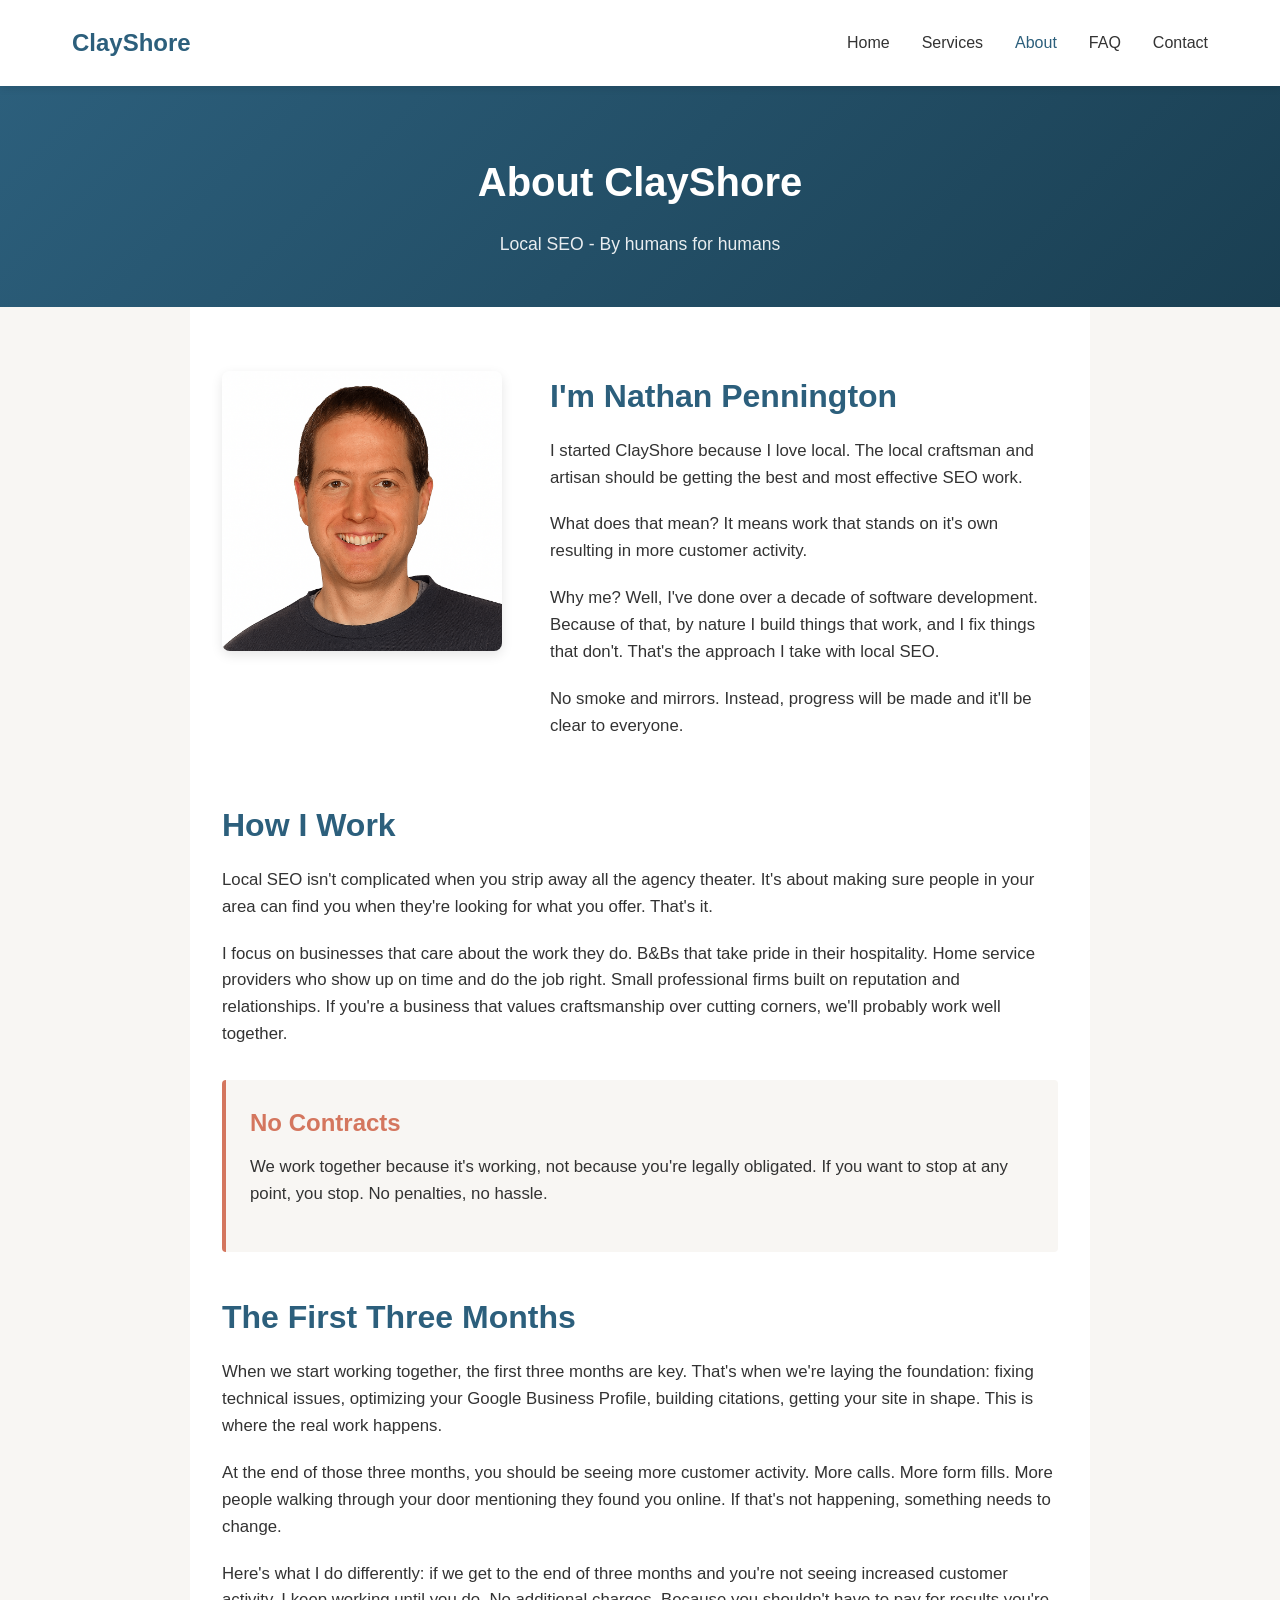
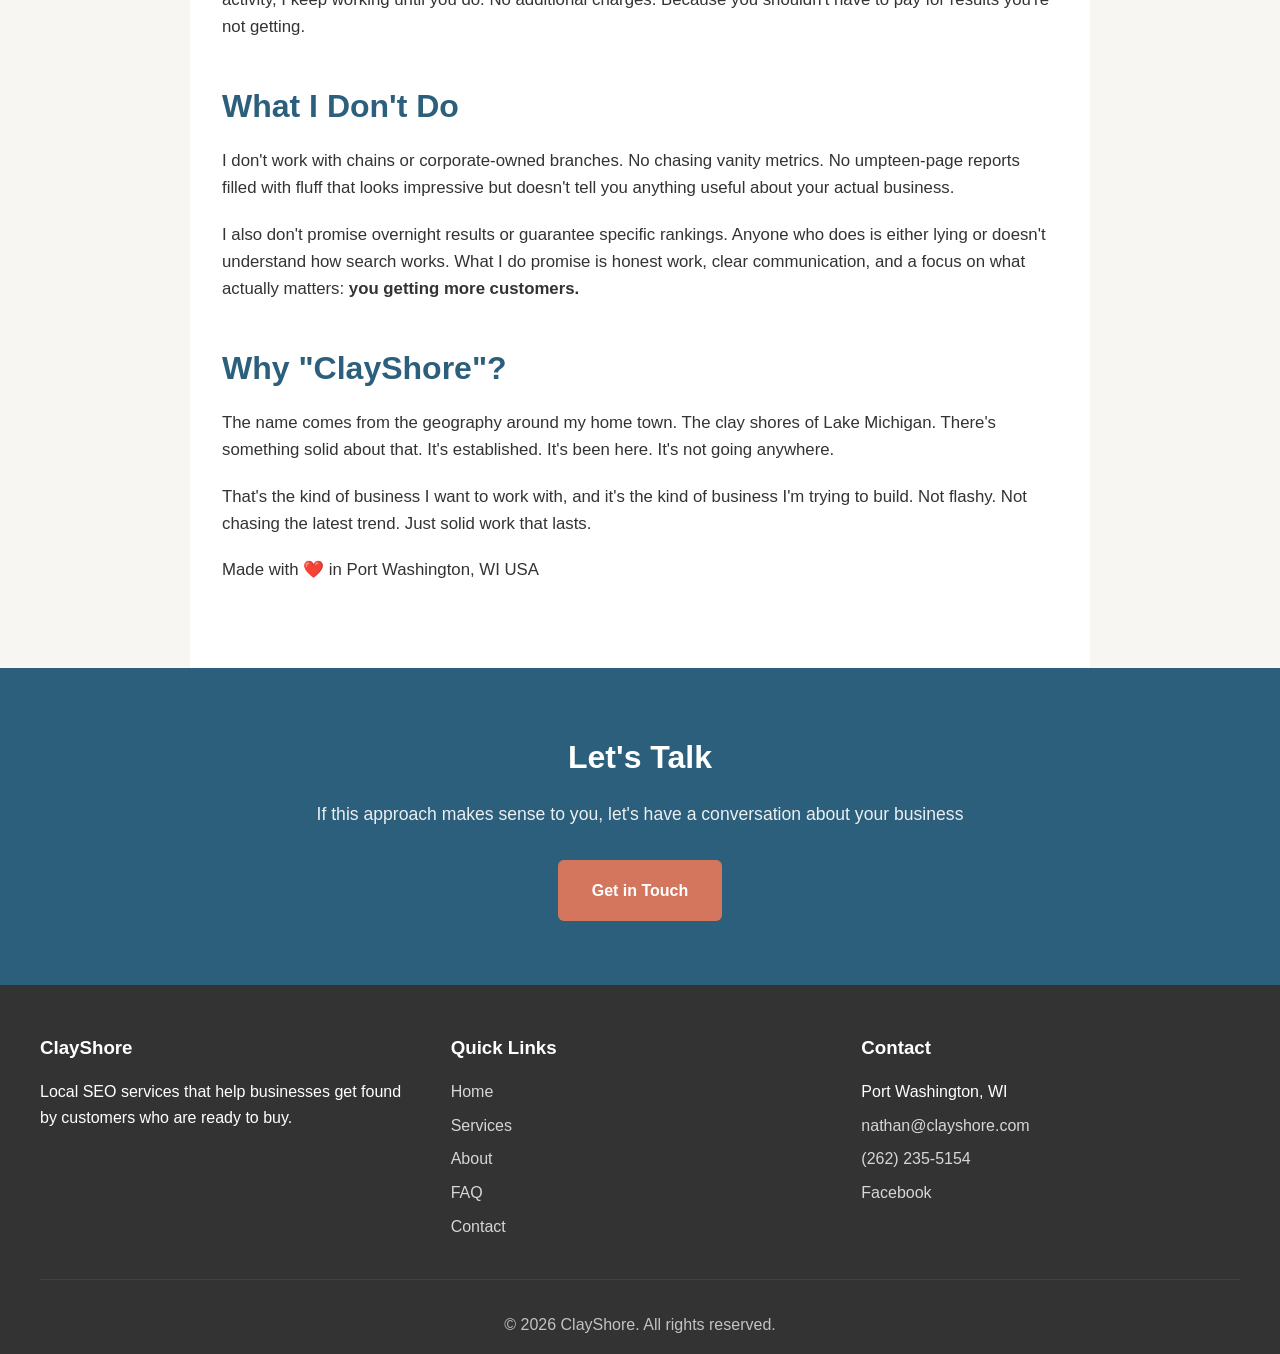
==== commit 421e6908: "footer update" ====
--- a/about.html
+++ b/about.html
@@ -1,128 +1,213 @@
 <!DOCTYPE html>
 <html lang="en">
-<head>
-    <meta charset="UTF-8">
-    <meta name="viewport" content="width=device-width, initial-scale=1.0">
-    <meta name="description" content="About ClayShore's approach to local SEO - no contracts, real results, and a commitment to your success.">
+  <head>
+    <meta charset="UTF-8" />
+    <meta name="viewport" content="width=device-width, initial-scale=1.0" />
+    <meta
+      name="description"
+      content="About ClayShore's approach to local SEO - no contracts, real results, and a commitment to your success."
+    />
     <title>About | ClayShore Local SEO in Port Washington, WI</title>
-    <link rel="stylesheet" href="styles.css">
-</head>
-<body>
+    <link rel="stylesheet" href="styles.css" />
+  </head>
+  <body>
     <!-- ============================================
          NAVIGATION HEADER
          ============================================ -->
     <header>
-        <nav>
-            <a href="index.html" class="logo">ClayShore</a>
-            <button class="menu-toggle" aria-label="Toggle menu">☰</button>
-            <ul class="nav-links">
-                <li><a href="index.html">Home</a></li>
-                <li><a href="services.html">Services</a></li>
-                <li><a href="about.html" class="active">About</a></li>
-                <li><a href="faq.html">FAQ</a></li>
-                <li><a href="contact.html">Contact</a></li>
-            </ul>
-        </nav>
+      <nav>
+        <a href="index.html" class="logo">ClayShore</a>
+        <button class="menu-toggle" aria-label="Toggle menu">☰</button>
+        <ul class="nav-links">
+          <li><a href="index.html">Home</a></li>
+          <li><a href="services.html">Services</a></li>
+          <li><a href="about.html" class="active">About</a></li>
+          <li><a href="faq.html">FAQ</a></li>
+          <li><a href="contact.html">Contact</a></li>
+        </ul>
+      </nav>
     </header>
 
     <!-- ============================================
          PAGE HEADER
          ============================================ -->
     <section class="page-header">
-        <h1>About ClayShore</h1>
-        <p>Local SEO - By humans for humans</p>
+      <h1>About ClayShore</h1>
+      <p>Local SEO - By humans for humans</p>
     </section>
 
     <!-- ============================================
          MAIN CONTENT
          ============================================ -->
     <main class="main-content">
-        <div class="profile-section">
-            <img src="images/nathan.png" alt="Nathan Pennington" class="profile-photo">
-            <div class="profile-content">
-                <h2>I'm Nathan Pennington</h2>
-                <p>I started ClayShore because I love local. The local craftsman and artisan should be getting the best and most effective SEO work.</p> 
-                <p>What does that mean? It means work that stands on it's own resulting in more customer activity.</p>
-                <p>Why me? Well, I've done over a decade of software development. Because of that, by nature I build things that work, and I fix things that don't. That's the approach I take with local SEO.</p> 
-                <p>No smoke and mirrors. Instead, progress will be made and it'll be clear to everyone.</p>
-            </div>
-        </div>
-
-        <h2>How I Work</h2>
-        <p>Local SEO isn't complicated when you strip away all the agency theater. It's about making sure people in your area can find you when they're looking for what you offer. That's it.</p>
-        
-        <p>I focus on businesses that care about the work they do. B&Bs that take pride in their hospitality. Home service providers who show up on time and do the job right. Small professional firms built on reputation and relationships. If you're a business that values craftsmanship over cutting corners, we'll probably work well together.</p>
-
-        <div class="highlight-box">
-            <h3>No Contracts</h3>
-            <p>We work together because it's working, not because you're legally obligated. If you want to stop at any point, you stop. No penalties, no hassle.</p>
-        </div>
-
-        <h2>The First Three Months</h2>
-        <p>When we start working together, the first three months are key. That's when we're laying the foundation: fixing technical issues, optimizing your Google Business Profile, building citations, getting your site in shape. This is where the real work happens.</p>
-
-        <p>At the end of those three months, you should be seeing more customer activity. More calls. More form fills. More people walking through your door mentioning they found you online. If that's not happening, something needs to change.</p>
-
-        <p>Here's what I do differently: if we get to the end of three months and you're not seeing increased customer activity, I keep working until you do. No additional charges. Because you shouldn't have to pay for results you're not getting.</p>
-
-        <h2>What I Don't Do</h2>
-        <p>I don't work with chains or corporate-owned branches. No chasing vanity metrics. No umpteen-page reports filled with fluff that looks impressive but doesn't tell you anything useful about your actual business.</p>
-
-        <p>I also don't promise overnight results or guarantee specific rankings. Anyone who does is either lying or doesn't understand how search works. What I do promise is honest work, clear communication, and a focus on what actually matters: <strong>you getting more customers.</strong></p>
-
-        <h2>Why "ClayShore"?</h2>
-        <p>The name comes from the geography around my home town. The clay shores of Lake Michigan. There's something solid about that. It's established. It's been here. It's not going anywhere.</p>
-
-        <p>That's the kind of business I want to work with, and it's the kind of business I'm trying to build. Not flashy. Not chasing the latest trend. Just solid work that lasts.</p>
-        
-        <p>Made with ❤️ in Port Washington, WI USA</p>
+      <div class="profile-section">
+        <img
+          src="images/nathan.png"
+          alt="Nathan Pennington"
+          class="profile-photo"
+        />
+        <div class="profile-content">
+          <h2>I'm Nathan Pennington</h2>
+          <p>
+            I started ClayShore because I love local. The local craftsman and
+            artisan should be getting the best and most effective SEO work.
+          </p>
+          <p>
+            What does that mean? It means work that stands on it's own resulting
+            in more customer activity.
+          </p>
+          <p>
+            Why me? Well, I've done over a decade of software development.
+            Because of that, by nature I build things that work, and I fix
+            things that don't. That's the approach I take with local SEO.
+          </p>
+          <p>
+            No smoke and mirrors. Instead, progress will be made and it'll be
+            clear to everyone.
+          </p>
+        </div>
+      </div>
+
+      <h2>How I Work</h2>
+      <p>
+        Local SEO isn't complicated when you strip away all the agency theater.
+        It's about making sure people in your area can find you when they're
+        looking for what you offer. That's it.
+      </p>
+
+      <p>
+        I focus on businesses that care about the work they do. B&Bs that take
+        pride in their hospitality. Home service providers who show up on time
+        and do the job right. Small professional firms built on reputation and
+        relationships. If you're a business that values craftsmanship over
+        cutting corners, we'll probably work well together.
+      </p>
+
+      <div class="highlight-box">
+        <h3>No Contracts</h3>
+        <p>
+          We work together because it's working, not because you're legally
+          obligated. If you want to stop at any point, you stop. No penalties,
+          no hassle.
+        </p>
+      </div>
+
+      <h2>The First Three Months</h2>
+      <p>
+        When we start working together, the first three months are key. That's
+        when we're laying the foundation: fixing technical issues, optimizing
+        your Google Business Profile, building citations, getting your site in
+        shape. This is where the real work happens.
+      </p>
+
+      <p>
+        At the end of those three months, you should be seeing more customer
+        activity. More calls. More form fills. More people walking through your
+        door mentioning they found you online. If that's not happening,
+        something needs to change.
+      </p>
+
+      <p>
+        Here's what I do differently: if we get to the end of three months and
+        you're not seeing increased customer activity, I keep working until you
+        do. No additional charges. Because you shouldn't have to pay for results
+        you're not getting.
+      </p>
+
+      <h2>What I Don't Do</h2>
+      <p>
+        I don't work with chains or corporate-owned branches. No chasing vanity
+        metrics. No umpteen-page reports filled with fluff that looks impressive
+        but doesn't tell you anything useful about your actual business.
+      </p>
+
+      <p>
+        I also don't promise overnight results or guarantee specific rankings.
+        Anyone who does is either lying or doesn't understand how search works.
+        What I do promise is honest work, clear communication, and a focus on
+        what actually matters: <strong>you getting more customers.</strong>
+      </p>
+
+      <h2>Why "ClayShore"?</h2>
+      <p>
+        The name comes from the geography around my home town. The clay shores
+        of Lake Michigan. There's something solid about that. It's established.
+        It's been here. It's not going anywhere.
+      </p>
+
+      <p>
+        That's the kind of business I want to work with, and it's the kind of
+        business I'm trying to build. Not flashy. Not chasing the latest trend.
+        Just solid work that lasts.
+      </p>
+
+      <p>Made with ❤️ in Port Washington, WI USA</p>
     </main>
 
     <!-- ============================================
          PAGE CTA
          ============================================ -->
     <section class="page-cta">
-        <h2>Let's Talk</h2>
-        <p>If this approach makes sense to you, let's have a conversation about your business</p>
-        <a href="contact.html" class="btn">Get in Touch</a>
+      <h2>Let's Talk</h2>
+      <p>
+        If this approach makes sense to you, let's have a conversation about
+        your business
+      </p>
+      <a href="contact.html" class="btn">Get in Touch</a>
     </section>
 
     <!-- ============================================
          FOOTER
          ============================================ -->
     <footer>
-        <div class="footer-content">
-            <div class="footer-section">
-                <h3>ClayShore</h3>
-                <p>Local SEO services that help businesses get found by customers who are ready to buy.</p>
-            </div>
-            
-            <div class="footer-section">
-                <h3>Quick Links</h3>
-                <ul>
-                    <li><a href="index.html">Home</a></li>
-                    <li><a href="services.html">Services</a></li>
-                    <li><a href="about.html">About</a></li>
-                    <li><a href="faq.html">FAQ</a></li>
-                    <li><a href="contact.html">Contact</a></li>
-                </ul>
-            </div>
-            
-            <div class="footer-section">
-                <h3>Contact</h3>
-                <ul>
-                    <li>Port Washington, WI</li>
-                    <li><a href="mailto:nathan@clayshore.com">nathan@clayshore.com</a></li>
-                    <li><a href="tel:+12622355154">(262) 235-5154</a></li>
-                </ul>
-            </div>
-        </div>
-        
-        <div class="footer-bottom">
-            <p>&copy; <span id="current-year">2025</span> ClayShore. All rights reserved.</p>
-        </div>
+      <div class="footer-content">
+        <div class="footer-section">
+          <h3>ClayShore</h3>
+          <p>
+            Local SEO services that help businesses get found by customers who
+            are ready to buy.
+          </p>
+        </div>
+
+        <div class="footer-section">
+          <h3>Quick Links</h3>
+          <ul>
+            <li><a href="index.html">Home</a></li>
+            <li><a href="services.html">Services</a></li>
+            <li><a href="about.html">About</a></li>
+            <li><a href="faq.html">FAQ</a></li>
+            <li><a href="contact.html">Contact</a></li>
+          </ul>
+        </div>
+
+        <div class="footer-section">
+          <h3>Contact</h3>
+          <ul>
+            <li>Port Washington, WI</li>
+            <li>
+              <a href="mailto:nathan@clayshore.com">nathan@clayshore.com</a>
+            </li>
+            <li><a href="tel:+12622355154">(262) 235-5154</a></li>
+            <li>
+              <a
+                href="https://facebook.com/ClayShoreLocal"
+                target="_blank"
+                rel="noopener"
+                >Facebook</a
+              >
+            </li>
+          </ul>
+        </div>
+      </div>
+
+      <div class="footer-bottom">
+        <p>
+          &copy; <span id="current-year">2025</span> ClayShore. All rights
+          reserved.
+        </p>
+      </div>
     </footer>
 
-<script src="script.js"></script>
-</body>
+    <script src="script.js"></script>
+  </body>
 </html>
--- a/styles.css
+++ b/styles.css
@@ -1,101 +1,102 @@
 :root {
-    --primary-blue: #2C5F7C;
-    --secondary-terracotta: #D4765E;
-    --accent-sage: #8FA998;
-    --neutral-dark: #333333;
-    --neutral-light: #F8F6F3;
-    --white: #FFFFFF;
+  --primary-blue: #2c5f7c;
+  --secondary-terracotta: #d4765e;
+  --accent-sage: #8fa998;
+  --neutral-dark: #333333;
+  --neutral-light: #f8f6f3;
+  --white: #ffffff;
 }
 
 * {
-    margin: 0;
-    padding: 0;
-    box-sizing: border-box;
+  margin: 0;
+  padding: 0;
+  box-sizing: border-box;
 }
 
 body {
-    font-family: -apple-system, BlinkMacSystemFont, 'Segoe UI', 'Roboto', 'Oxygen', 'Ubuntu', sans-serif;
-    color: var(--neutral-dark);
-    background-color: var(--neutral-light);
-    line-height: 1.6;
-}
-
- /* ============================================
+  font-family: -apple-system, BlinkMacSystemFont, "Segoe UI", "Roboto", "Oxygen",
+    "Ubuntu", sans-serif;
+  color: var(--neutral-dark);
+  background-color: var(--neutral-light);
+  line-height: 1.6;
+}
+
+/* ============================================
     NAVIGATION - Identical to home page
     ============================================ */
 header {
-    background-color: var(--white);
-    box-shadow: 0 2px 8px rgba(0,0,0,0.1);
-    position: sticky;
-    top: 0;
-    z-index: 1000;
+  background-color: var(--white);
+  box-shadow: 0 2px 8px rgba(0, 0, 0, 0.1);
+  position: sticky;
+  top: 0;
+  z-index: 1000;
 }
 
 nav {
-    max-width: 1200px;
-    margin: 0 auto;
-    padding: 1.5rem 2rem;
-    display: flex;
-    justify-content: space-between;
-    align-items: center;
+  max-width: 1200px;
+  margin: 0 auto;
+  padding: 1.5rem 2rem;
+  display: flex;
+  justify-content: space-between;
+  align-items: center;
 }
 
 .logo {
-    font-size: 1.5rem;
-    font-weight: 700;
-    color: var(--primary-blue);
-    text-decoration: none;
+  font-size: 1.5rem;
+  font-weight: 700;
+  color: var(--primary-blue);
+  text-decoration: none;
 }
 
 .nav-links {
-    display: flex;
-    gap: 2rem;
-    list-style: none;
+  display: flex;
+  gap: 2rem;
+  list-style: none;
 }
 
 .nav-links a {
-    color: var(--neutral-dark);
-    text-decoration: none;
-    font-weight: 500;
-    transition: color 0.3s ease;
+  color: var(--neutral-dark);
+  text-decoration: none;
+  font-weight: 500;
+  transition: color 0.3s ease;
 }
 
 .nav-links a:hover,
 .nav-links a.active {
-    color: var(--primary-blue);
+  color: var(--primary-blue);
 }
 
 .menu-toggle {
-    display: none;
-    background: none;
-    border: none;
-    font-size: 1.5rem;
-    cursor: pointer;
-    color: var(--primary-blue);
-}
-
- /* ============================================
+  display: none;
+  background: none;
+  border: none;
+  font-size: 1.5rem;
+  cursor: pointer;
+  color: var(--primary-blue);
+}
+
+/* ============================================
     PAGE HEADER
     Smaller, cleaner header for internal pages
     No need for the big hero treatment on every page
     ============================================ */
 .page-header {
-    background: linear-gradient(135deg, var(--primary-blue) 0%, #1a3f52 100%);
-    color: var(--white);
-    padding: 4rem 2rem 3rem;
-    text-align: center;
+  background: linear-gradient(135deg, var(--primary-blue) 0%, #1a3f52 100%);
+  color: var(--white);
+  padding: 4rem 2rem 3rem;
+  text-align: center;
 }
 
 .page-header h1 {
-    font-size: 2.5rem;
-    margin-bottom: 1rem;
+  font-size: 2.5rem;
+  margin-bottom: 1rem;
 }
 
 .page-header p {
-    font-size: 1.1rem;
-    opacity: 0.9;
-    max-width: 700px;
-    margin: 0 auto;
+  font-size: 1.1rem;
+  opacity: 0.9;
+  max-width: 700px;
+  margin: 0 auto;
 }
 
 /* ============================================
@@ -103,44 +104,44 @@
     Flexible content container for any page type
     ============================================ */
 .main-content {
-    max-width: 900px;
-    margin: 0 auto;
-    padding: 4rem 2rem;
-    background-color: var(--white);
+  max-width: 900px;
+  margin: 0 auto;
+  padding: 4rem 2rem;
+  background-color: var(--white);
 }
 
 /* Content styling for readability */
 .main-content h2 {
-    color: var(--primary-blue);
-    font-size: 2rem;
-    margin-top: 2.5rem;
-    margin-bottom: 1rem;
+  color: var(--primary-blue);
+  font-size: 2rem;
+  margin-top: 2.5rem;
+  margin-bottom: 1rem;
 }
 
 .main-content h2:first-child {
-    margin-top: 0;
+  margin-top: 0;
 }
 
 .main-content h3 {
-    color: var(--primary-blue);
-    font-size: 1.5rem;
-    margin-top: 2rem;
-    margin-bottom: 0.75rem;
+  color: var(--primary-blue);
+  font-size: 1.5rem;
+  margin-top: 2rem;
+  margin-bottom: 0.75rem;
 }
 
 .main-content p {
-    margin-bottom: 1.25rem;
-    font-size: 1.05rem;
+  margin-bottom: 1.25rem;
+  font-size: 1.05rem;
 }
 
 .main-content ul,
 .main-content ol {
-    margin-bottom: 1.5rem;
-    margin-left: 2rem;
+  margin-bottom: 1.5rem;
+  margin-left: 2rem;
 }
 
 .main-content li {
-    margin-bottom: 0.5rem;
+  margin-bottom: 0.5rem;
 }
 
 /* ============================================
@@ -148,16 +149,16 @@
     Used for important callouts or key information
     ============================================ */
 .highlight-box {
-    background-color: var(--neutral-light);
-    border-left: 4px solid var(--secondary-terracotta);
-    padding: 1.5rem;
-    margin: 2rem 0;
-    border-radius: 4px;
+  background-color: var(--neutral-light);
+  border-left: 4px solid var(--secondary-terracotta);
+  padding: 1.5rem;
+  margin: 2rem 0;
+  border-radius: 4px;
 }
 
 .highlight-box h3 {
-    margin-top: 0;
-    color: var(--secondary-terracotta);
+  margin-top: 0;
+  color: var(--secondary-terracotta);
 }
 
 /* ============================================
@@ -165,21 +166,21 @@
     For about page with photo
     ============================================ */
 .profile-section {
-    display: flex;
-    gap: 3rem;
-    align-items: flex-start;
-    margin-bottom: 2rem;
+  display: flex;
+  gap: 3rem;
+  align-items: flex-start;
+  margin-bottom: 2rem;
 }
 
 .profile-photo {
-    flex-shrink: 0;
-    width: 280px;
-    border-radius: 8px;
-    box-shadow: 0 4px 12px rgba(0,0,0,0.1);
+  flex-shrink: 0;
+  width: 280px;
+  border-radius: 8px;
+  box-shadow: 0 4px 12px rgba(0, 0, 0, 0.1);
 }
 
 .profile-content {
-    flex-grow: 1;
+  flex-grow: 1;
 }
 
 /* ============================================
@@ -187,26 +188,26 @@
     Flexible card layout for services, features, etc.
     ============================================ */
 .info-cards {
-    display: grid;
-    grid-template-columns: repeat(auto-fit, minmax(280px, 1fr));
-    gap: 2rem;
-    margin: 2rem 0;
+  display: grid;
+  grid-template-columns: repeat(auto-fit, minmax(280px, 1fr));
+  gap: 2rem;
+  margin: 2rem 0;
 }
 
 .info-card {
-    background-color: var(--neutral-light);
-    padding: 1.5rem;
-    border-radius: 8px;
-    transition: transform 0.3s ease;
+  background-color: var(--neutral-light);
+  padding: 1.5rem;
+  border-radius: 8px;
+  transition: transform 0.3s ease;
 }
 
 .info-card:hover {
-    transform: translateY(-3px);
+  transform: translateY(-3px);
 }
 
 .info-card h3 {
-    margin-top: 0;
-    color: var(--primary-blue);
+  margin-top: 0;
+  color: var(--primary-blue);
 }
 
 /* ============================================
@@ -214,64 +215,64 @@
     For use on contact page
     ============================================ */
 .contact-form {
-    max-width: 600px;
-    margin: 2rem auto;
+  max-width: 600px;
+  margin: 2rem auto;
 }
 
 .form-group {
-    margin-bottom: 1.5rem;
+  margin-bottom: 1.5rem;
 }
 
 .form-group label {
-    display: block;
-    margin-bottom: 0.5rem;
-    font-weight: 500;
-    color: var(--neutral-dark);
+  display: block;
+  margin-bottom: 0.5rem;
+  font-weight: 500;
+  color: var(--neutral-dark);
 }
 
 .form-group input,
 .form-group textarea,
 .form-group select {
-    width: 100%;
-    padding: 0.75rem;
-    border: 1px solid #ddd;
-    border-radius: 4px;
-    font-size: 1rem;
-    font-family: inherit;
+  width: 100%;
+  padding: 0.75rem;
+  border: 1px solid #ddd;
+  border-radius: 4px;
+  font-size: 1rem;
+  font-family: inherit;
 }
 
 .form-group textarea {
-    min-height: 150px;
-    resize: vertical;
+  min-height: 150px;
+  resize: vertical;
 }
 
 /* ============================================
     BUTTONS & CALLS TO ACTION
     ============================================ */
 .btn {
-    display: inline-block;
-    padding: 1rem 2rem;
-    background-color: var(--secondary-terracotta);
-    color: var(--white);
-    text-decoration: none;
-    border-radius: 4px;
-    font-weight: 600;
-    transition: background-color 0.3s ease;
-    border: none;
-    cursor: pointer;
-    font-size: 1rem;
+  display: inline-block;
+  padding: 1rem 2rem;
+  background-color: var(--secondary-terracotta);
+  color: var(--white);
+  text-decoration: none;
+  border-radius: 4px;
+  font-weight: 600;
+  transition: background-color 0.3s ease;
+  border: none;
+  cursor: pointer;
+  font-size: 1rem;
 }
 
 .btn:hover {
-    background-color: #c06550;
+  background-color: #c06550;
 }
 
 .btn-secondary {
-    background-color: var(--primary-blue);
+  background-color: var(--primary-blue);
 }
 
 .btn-secondary:hover {
-    background-color: #1f4558;
+  background-color: #1f4558;
 }
 
 /* ============================================
@@ -279,21 +280,52 @@
     Optional section for end-of-page conversion
     ============================================ */
 .page-cta {
-    background-color: var(--primary-blue);
-    color: var(--white);
-    padding: 4rem 2rem;
-    text-align: center;
+  background-color: var(--primary-blue);
+  color: var(--white);
+  padding: 4rem 2rem;
+  text-align: center;
 }
 
 .page-cta h2 {
-    font-size: 2rem;
-    margin-bottom: 1rem;
+  font-size: 2rem;
+  margin-bottom: 1rem;
 }
 
 .page-cta p {
-    font-size: 1.1rem;
-    margin-bottom: 2rem;
-    opacity: 0.9;
+  font-size: 1.1rem;
+  margin-bottom: 2rem;
+  opacity: 0.9;
+}
+
+/* ============================================
+    FORM MESSAGE STYLES
+    For displaying success/error messages
+    ============================================ */
+.form-message {
+  margin-top: 1.5rem;
+  padding: 1rem 1.5rem;
+  border-radius: 4px;
+  background: #d4edda;
+  border: 1px solid #c3e6cb;
+  color: #155724;
+  animation: slideIn 0.3s ease;
+}
+
+.form-message.error {
+  background: #f8d7da;
+  border-color: #f5c6cb;
+  color: #721c24;
+}
+
+@keyframes slideIn {
+  from {
+    opacity: 0;
+    transform: translateY(-10px);
+  }
+  to {
+    opacity: 1;
+    transform: translateY(0);
+  }
 }
 
 /* ============================================
@@ -301,134 +333,134 @@
     For use on FAQ page
     ============================================ */
 .faq-item {
-    margin-bottom: 1rem;
-    border: 1px solid #e0e0e0;
-    border-radius: 4px;
-    overflow: hidden;
+  margin-bottom: 1rem;
+  border: 1px solid #e0e0e0;
+  border-radius: 4px;
+  overflow: hidden;
 }
 
 .faq-question {
-    width: 100%;
-    padding: 1.25rem;
-    background-color: var(--white);
-    border: none;
-    text-align: left;
-    font-size: 1.1rem;
-    font-weight: 600;
-    color: var(--primary-blue);
-    cursor: pointer;
-    display: flex;
-    justify-content: space-between;
-    align-items: center;
-    transition: background-color 0.3s ease;
+  width: 100%;
+  padding: 1.25rem;
+  background-color: var(--white);
+  border: none;
+  text-align: left;
+  font-size: 1.1rem;
+  font-weight: 600;
+  color: var(--primary-blue);
+  cursor: pointer;
+  display: flex;
+  justify-content: space-between;
+  align-items: center;
+  transition: background-color 0.3s ease;
 }
 
 .faq-question:hover {
-    background-color: var(--neutral-light);
+  background-color: var(--neutral-light);
 }
 
 .faq-question::after {
-    content: '+';
-    font-size: 1.5rem;
-    transition: transform 0.3s ease;
+  content: "+";
+  font-size: 1.5rem;
+  transition: transform 0.3s ease;
 }
 
 .faq-question.active::after {
-    transform: rotate(45deg);
+  transform: rotate(45deg);
 }
 
 .faq-answer {
-    max-height: 0;
-    overflow: hidden;
-    transition: max-height 0.3s ease;
-    background-color: var(--neutral-light);
+  max-height: 0;
+  overflow: hidden;
+  transition: max-height 0.3s ease;
+  background-color: var(--neutral-light);
 }
 
 .faq-answer.active {
-    max-height: 500px;
+  max-height: 500px;
 }
 
 .faq-answer-content {
-    padding: 1.25rem;
+  padding: 1.25rem;
 }
 
 /* ============================================
     FOOTER
     ============================================ */
 footer {
-    background-color: var(--neutral-dark);
-    color: var(--white);
-    padding: 3rem 2rem 1rem;
+  background-color: var(--neutral-dark);
+  color: var(--white);
+  padding: 3rem 2rem 1rem;
 }
 
 .footer-content {
-    max-width: 1200px;
-    margin: 0 auto;
-    display: grid;
-    grid-template-columns: repeat(auto-fit, minmax(250px, 1fr));
-    gap: 2rem;
-    margin-bottom: 2rem;
+  max-width: 1200px;
+  margin: 0 auto;
+  display: grid;
+  grid-template-columns: repeat(auto-fit, minmax(250px, 1fr));
+  gap: 2rem;
+  margin-bottom: 2rem;
 }
 
 .footer-section h3 {
-    color: var(--white);
-    margin-bottom: 1rem;
+  color: var(--white);
+  margin-bottom: 1rem;
 }
 
 .footer-section ul {
-    list-style: none;
+  list-style: none;
 }
 
 .footer-section ul li {
-    margin-bottom: 0.5rem;
+  margin-bottom: 0.5rem;
 }
 
 .footer-section a {
-    color: var(--white);
-    text-decoration: none;
-    opacity: 0.8;
-    transition: opacity 0.3s ease;
+  color: var(--white);
+  text-decoration: none;
+  opacity: 0.8;
+  transition: opacity 0.3s ease;
 }
 
 .footer-section a:hover {
-    opacity: 1;
+  opacity: 1;
 }
 
 .footer-bottom {
-    max-width: 1200px;
-    margin: 0 auto;
-    padding-top: 2rem;
-    border-top: 1px solid rgba(255,255,255,0.1);
-    text-align: center;
-    opacity: 0.7;
-}
-
- /* ============================================
+  max-width: 1200px;
+  margin: 0 auto;
+  padding-top: 2rem;
+  border-top: 1px solid rgba(255, 255, 255, 0.1);
+  text-align: center;
+  opacity: 0.7;
+}
+
+/* ============================================
     HERO SECTION
     The first thing visitors see - needs to be compelling
     ============================================ */
 .hero {
-    background: linear-gradient(135deg, var(--primary-blue) 0%, #1a3f52 100%);
-    color: var(--white);
-    padding: 6rem 2rem;
-    text-align: center;
+  background: linear-gradient(135deg, var(--primary-blue) 0%, #1a3f52 100%);
+  color: var(--white);
+  padding: 6rem 2rem;
+  text-align: center;
 }
 
 .hero-content {
-    max-width: 800px;
-    margin: 0 auto;
+  max-width: 800px;
+  margin: 0 auto;
 }
 
 .hero h1 {
-    font-size: 3rem;
-    margin-bottom: 1.5rem;
-    line-height: 1.2;
+  font-size: 3rem;
+  margin-bottom: 1.5rem;
+  line-height: 1.2;
 }
 
 .hero p {
-    font-size: 1.25rem;
-    margin-bottom: 2rem;
-    opacity: 0.95;
+  font-size: 1.25rem;
+  margin-bottom: 2rem;
+  opacity: 0.95;
 }
 
 /* ============================================
@@ -437,51 +469,51 @@
     Secondary uses outline style for less prominent actions
     ============================================ */
 .btn {
-    display: inline-block;
-    padding: 1rem 2rem;
-    border-radius: 6px;
-    text-decoration: none;
-    font-weight: 600;
-    transition: all 0.3s ease;
-    border: 2px solid transparent;
+  display: inline-block;
+  padding: 1rem 2rem;
+  border-radius: 6px;
+  text-decoration: none;
+  font-weight: 600;
+  transition: all 0.3s ease;
+  border: 2px solid transparent;
 }
 
 .btn-primary {
-    background-color: var(--secondary-terracotta);
-    color: var(--white);
+  background-color: var(--secondary-terracotta);
+  color: var(--white);
 }
 
 .btn-primary:hover {
-    background-color: #c26450;
-    transform: translateY(-2px);
-    box-shadow: 0 4px 12px rgba(212, 118, 94, 0.3);
+  background-color: #c26450;
+  transform: translateY(-2px);
+  box-shadow: 0 4px 12px rgba(212, 118, 94, 0.3);
 }
 
 .btn-secondary {
-    background-color: transparent;
-    color: var(--white);
-    border-color: var(--white);
+  background-color: transparent;
+  color: var(--white);
+  border-color: var(--white);
 }
 
 .btn-secondary:hover {
-    background-color: var(--white);
-    color: var(--primary-blue);
+  background-color: var(--white);
+  color: var(--primary-blue);
 }
 
 .hero-buttons {
-    display: flex;
-    gap: 1rem;
-    justify-content: center;
-    flex-wrap: wrap;
+  display: flex;
+  gap: 1rem;
+  justify-content: center;
+  flex-wrap: wrap;
 }
 
 /* ============================================
     CONTAINER - Used throughout for consistent max-width
     ============================================ */
 .container {
-    max-width: 1200px;
-    margin: 0 auto;
-    padding: 4rem 2rem;
+  max-width: 1200px;
+  margin: 0 auto;
+  padding: 4rem 2rem;
 }
 
 /* ============================================
@@ -489,57 +521,57 @@
     Grid layout that adapts from 3 columns to 1 on mobile
     ============================================ */
 .services {
-    background-color: var(--white);
+  background-color: var(--white);
 }
 
 .section-title {
-    text-align: center;
-    font-size: 2.5rem;
-    color: var(--primary-blue);
-    margin-bottom: 1rem;
+  text-align: center;
+  font-size: 2.5rem;
+  color: var(--primary-blue);
+  margin-bottom: 1rem;
 }
 
 .section-subtitle {
-    text-align: center;
-    font-size: 1.1rem;
-    color: var(--neutral-dark);
-    opacity: 0.8;
-    margin-bottom: 3rem;
+  text-align: center;
+  font-size: 1.1rem;
+  color: var(--neutral-dark);
+  opacity: 0.8;
+  margin-bottom: 3rem;
 }
 
 .services-grid {
-    display: grid;
-    grid-template-columns: repeat(auto-fit, minmax(280px, 1fr));
-    gap: 2rem;
-    margin-top: 3rem;
+  display: grid;
+  grid-template-columns: repeat(auto-fit, minmax(280px, 1fr));
+  gap: 2rem;
+  margin-top: 3rem;
 }
 
 .service-card {
-    background-color: var(--neutral-light);
-    padding: 2rem;
-    border-radius: 8px;
-    transition: transform 0.3s ease, box-shadow 0.3s ease;
+  background-color: var(--neutral-light);
+  padding: 2rem;
+  border-radius: 8px;
+  transition: transform 0.3s ease, box-shadow 0.3s ease;
 }
 
 .service-card:hover {
-    transform: translateY(-5px);
-    box-shadow: 0 8px 20px rgba(0,0,0,0.1);
+  transform: translateY(-5px);
+  box-shadow: 0 8px 20px rgba(0, 0, 0, 0.1);
 }
 
 .service-icon {
-    font-size: 3rem;
-    margin-bottom: 1rem;
+  font-size: 3rem;
+  margin-bottom: 1rem;
 }
 
 .service-card h3 {
-    color: var(--primary-blue);
-    margin-bottom: 1rem;
-    font-size: 1.4rem;
+  color: var(--primary-blue);
+  margin-bottom: 1rem;
+  font-size: 1.4rem;
 }
 
 .service-card p {
-    color: var(--neutral-dark);
-    opacity: 0.85;
+  color: var(--neutral-dark);
+  opacity: 0.85;
 }
 
 /* ============================================
@@ -547,44 +579,44 @@
     Alternating layout that creates visual interest
     ============================================ */
 .why-choose {
-    background-color: var(--neutral-light);
+  background-color: var(--neutral-light);
 }
 
 .features-list {
-    display: grid;
-    grid-template-columns: repeat(auto-fit, minmax(300px, 1fr));
-    gap: 2.5rem;
-    margin-top: 3rem;
+  display: grid;
+  grid-template-columns: repeat(auto-fit, minmax(300px, 1fr));
+  gap: 2.5rem;
+  margin-top: 3rem;
 }
 
 .feature {
-    display: flex;
-    gap: 1.5rem;
+  display: flex;
+  gap: 1.5rem;
 }
 
 .feature-icon {
-    flex-shrink: 0;
-    width: 50px;
-    height: 50px;
-    background-color: var(--accent-sage);
-    color: var(--white);
-    border-radius: 50%;
-    display: flex;
-    align-items: center;
-    justify-content: center;
-    font-size: 1.5rem;
-    font-weight: bold;
+  flex-shrink: 0;
+  width: 50px;
+  height: 50px;
+  background-color: var(--accent-sage);
+  color: var(--white);
+  border-radius: 50%;
+  display: flex;
+  align-items: center;
+  justify-content: center;
+  font-size: 1.5rem;
+  font-weight: bold;
 }
 
 .feature-content h3 {
-    color: var(--primary-blue);
-    margin-bottom: 0.5rem;
-    font-size: 1.3rem;
+  color: var(--primary-blue);
+  margin-bottom: 0.5rem;
+  font-size: 1.3rem;
 }
 
 .feature-content p {
-    color: var(--neutral-dark);
-    opacity: 0.85;
+  color: var(--neutral-dark);
+  opacity: 0.85;
 }
 
 /* ============================================
@@ -592,73 +624,77 @@
     High-contrast section to drive conversions
     ============================================ */
 .cta {
-    background: linear-gradient(135deg, var(--secondary-terracotta) 0%, #c26450 100%);
-    color: var(--white);
+  background: linear-gradient(
+    135deg,
+    var(--secondary-terracotta) 0%,
+    #c26450 100%
+  );
+  color: var(--white);
+  text-align: center;
+}
+
+.cta h2 {
+  font-size: 2.5rem;
+  margin-bottom: 1rem;
+}
+
+.cta p {
+  font-size: 1.2rem;
+  margin-bottom: 2rem;
+  opacity: 0.95;
+}
+
+.cta .btn-secondary {
+  background-color: var(--white);
+  color: var(--secondary-terracotta);
+  border-color: var(--white);
+}
+
+.cta .btn-secondary:hover {
+  background-color: transparent;
+  color: var(--white);
+  border-color: var(--white);
+}
+
+/* ============================================
+    RESPONSIVE DESIGN
+    ============================================ */
+@media (max-width: 768px) {
+  .nav-links {
+    display: none;
+    position: absolute;
+    top: 100%;
+    left: 0;
+    right: 0;
+    background-color: var(--white);
+    flex-direction: column;
+    padding: 1rem 2rem;
+    box-shadow: 0 4px 8px rgba(0, 0, 0, 0.1);
+  }
+
+  .nav-links.active {
+    display: flex;
+  }
+
+  .menu-toggle {
+    display: block;
+  }
+
+  .profile-section {
+    flex-direction: column;
+    align-items: center;
     text-align: center;
-}
-
-.cta h2 {
-    font-size: 2.5rem;
-    margin-bottom: 1rem;
-}
-
-.cta p {
-    font-size: 1.2rem;
-    margin-bottom: 2rem;
-    opacity: 0.95;
-}
-
-.cta .btn-secondary {
-    background-color: var(--white);
-    color: var(--secondary-terracotta);
-    border-color: var(--white);
-}
-
-.cta .btn-secondary:hover {
-    background-color: transparent;
-    color: var(--white);
-    border-color: var(--white);
-}
-
-/* ============================================
-    RESPONSIVE DESIGN
-    ============================================ */
-@media (max-width: 768px) {
-    .nav-links {
-        display: none;
-        position: absolute;
-        top: 100%;
-        left: 0;
-        right: 0;
-        background-color: var(--white);
-        flex-direction: column;
-        padding: 1rem 2rem;
-        box-shadow: 0 4px 8px rgba(0,0,0,0.1);
-    }
-    
-    .nav-links.active {
-        display: flex;
-    }
-    
-    .menu-toggle {
-        display: block;
-    }
-    
-    .profile-section {
-        flex-direction: column;
-        align-items: center;
-        text-align: center;
-    }
-
-    .profile-content p{
-        text-align: left;
-    }
-    
-    .profile-photo {
-        width: 200px;
-    }
-    
-    .main-content h2 {
-        font-size: 1.6rem;
-    }
-}+  }
+
+  .profile-content p {
+    text-align: left;
+  }
+
+  .profile-photo {
+    width: 200px;
+  }
+
+  .main-content h2 {
+    font-size: 1.6rem;
+  }
+}
